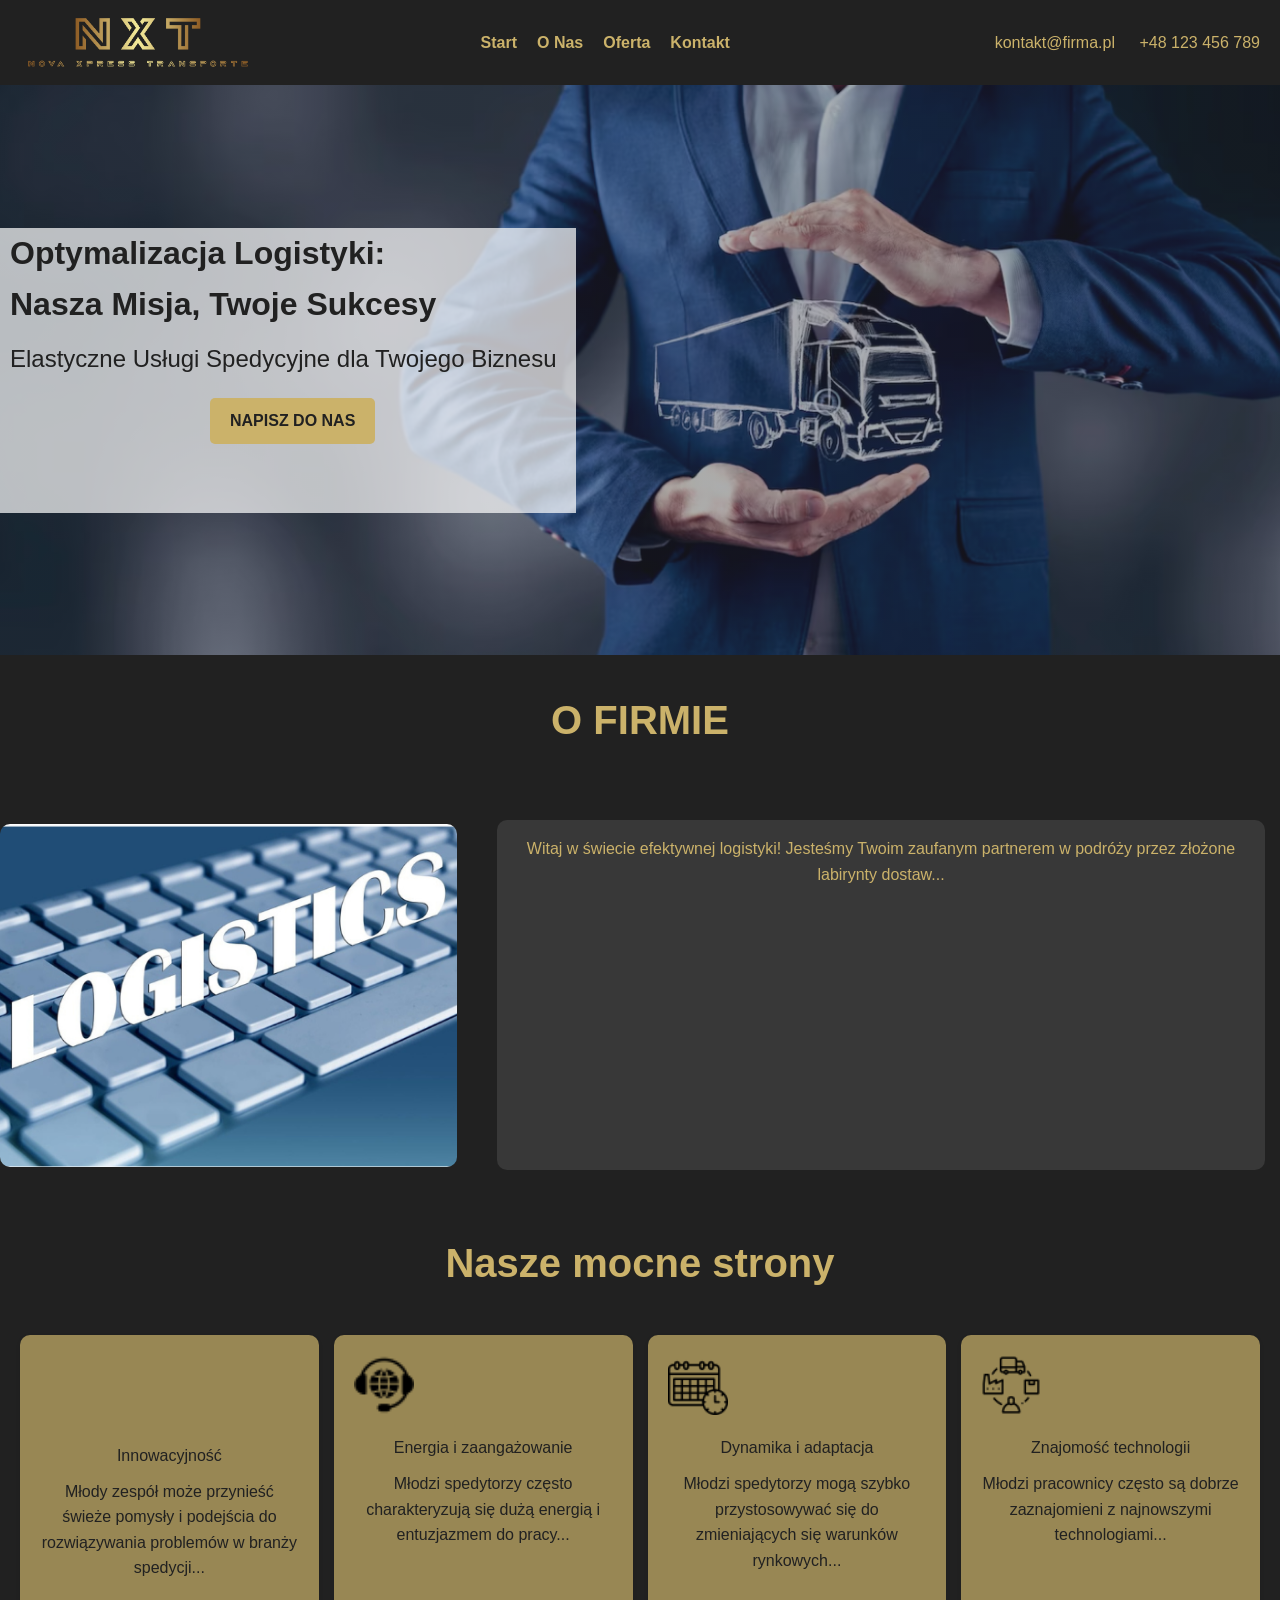
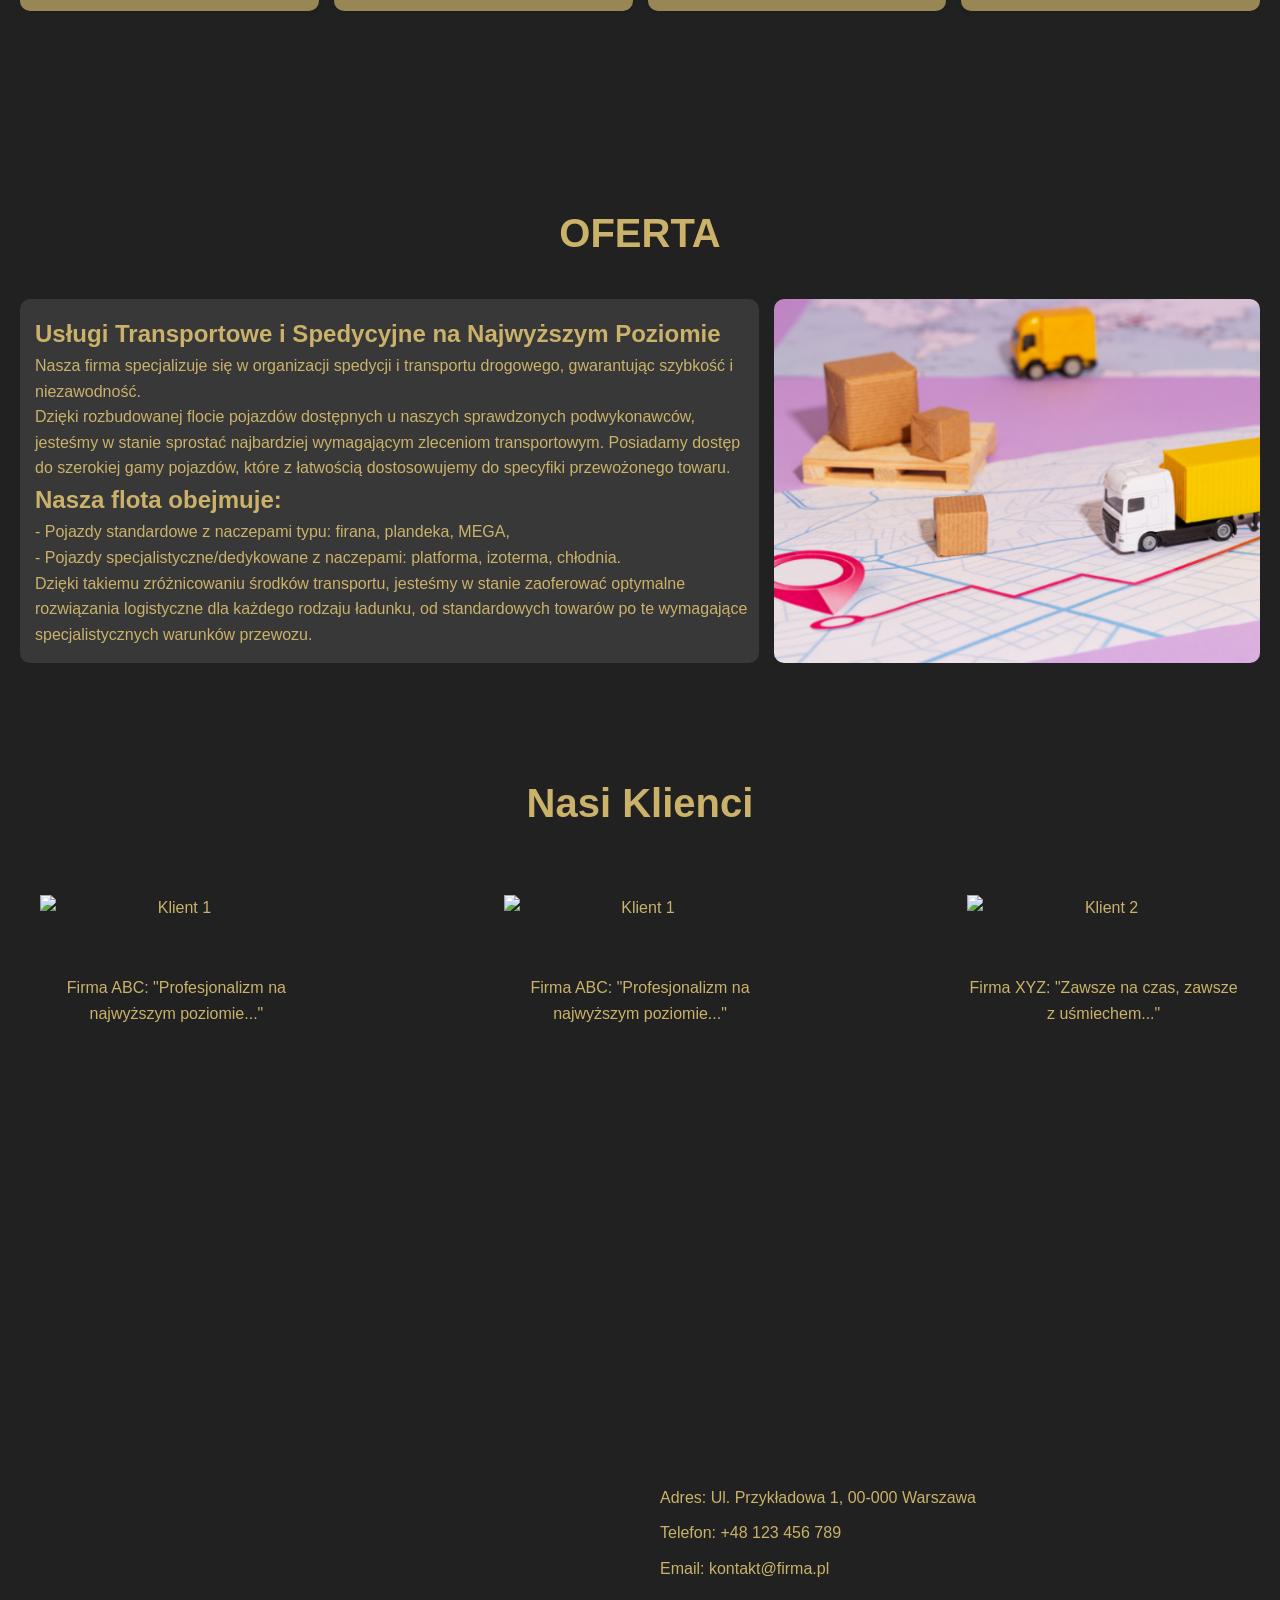
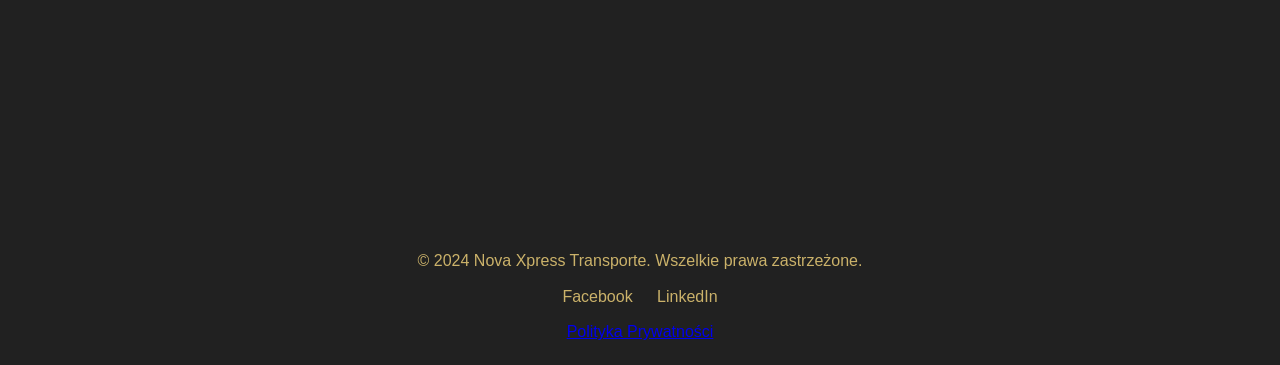
==== index.html @ 2cb5c565 "update files" ====
<!DOCTYPE html>
<html lang="pl">
  <head>
    <meta charset="UTF-8" />
    <meta name="viewport" content="width=device-width, initial-scale=1.0" />
    <title>Nova Xpress Transporte</title>
    <link rel="stylesheet" href="./css/styles.css" />
  </head>
  <body class="container">
    <!-- Header / Navigation -->
    <header>
      <nav>
        <div class="logo">
          <img
            src="/images/Nova-Xpress-Transporte-logo-gold-no-bacground.png"
            alt="Logo of comapany Nova Xpress Transporte - 3 letters N X T in gold colour"
          />
        </div>
        <ul class="menu">
          <li><a href="#home">Start</a></li>
          <li><a href="#about">O Nas</a></li>
          <li><a href="#offer">Oferta</a></li>
          <li><a href="#contact">Kontakt</a></li>
        </ul>
        <div class="contact-info">
          <a href="mailto:kontakt@firma.pl">kontakt@firma.pl</a>
          <a href="tel:+48123456789">+48 123 456 789</a>
        </div>
      </nav>
    </header>

    <!-- HERO Section -->
    <section id="hero" class="hero">
      <div class="hero">
        <div class="hero-content">
          <h1>Optymalizacja Logistyki: <br />Nasza Misja, Twoje Sukcesy</h1>
          <p>Elastyczne Usługi Spedycyjne dla Twojego Biznesu</p>
          <a href="#" class="cta-button">NAPISZ DO NAS</a>
        </div>
      </div>
    </section>

    <!-- About Us Section -->
    <section id="about" class="about">
      <h2>O FIRMIE</h2>
      <div class="about-content">
        <div class="about-image">
          <img src="/images/Nova_Xpress_Transporte_4.png" alt="Zdjęcie firmy" />
        </div>
        <div class="about-text">
          <p>
            Witaj w świecie efektywnej logistyki! Jesteśmy Twoim zaufanym
            partnerem w podróży przez złożone labirynty dostaw...
          </p>
        </div>
      </div>
    </section>

    <!-- Our Strengths Section -->
    <section id="strengths" class="features">
      <h2>Nasze mocne strony</h2>
      <div class="features-list">
        <div class="feature">
          <svg class="strenghts__list--icon" width="70" height="70">
            <use href="./images/icon-cycle-truck-order-transport.png"></use>
          </svg>
          <p>Innowacyjność</p>
          <p>
            Młody zespół może przynieść świeże pomysły i podejścia do
            rozwiązywania problemów w branży spedycji...
          </p>
        </div>
        <div class="feature">
          <img src="/images/icon-call-earth.png" alt="Ikona 2" />
          <p>Energia i zaangażowanie</p>
          <p>
            Młodzi spedytorzy często charakteryzują się dużą energią i
            entuzjazmem do pracy...
          </p>
        </div>
        <div class="feature">
          <img src="./images/icon-calnedar-clock.png" alt="Ikona 3" />
          <p>Dynamika i adaptacja</p>
          <p>
            Młodzi spedytorzy mogą szybko przystosowywać się do zmieniających
            się warunków rynkowych...
          </p>
        </div>
        <div class="feature">
          <img
            src="/images/icon-cycle-truck-order-transport.png"
            alt="Ikona 4"
          />
          <p>Znajomość technologii</p>
          <p>
            Młodzi pracownicy często są dobrze zaznajomieni z najnowszymi
            technologiami...
          </p>
        </div>
      </div>
    </section>

    <!--Our Offer section-->
    <section id="offer" class="offer">
      <h2 class="offer-title">OFERTA</h2>
      <div class="offer-content">
        <div class="offer-text">
          <p>
            <span class="offer-title-p"
              ><b
                >Usługi Transportowe i Spedycyjne na Najwyższym Poziomie</b
              ></span
            ><br />
            Nasza firma specjalizuje się w organizacji spedycji i transportu
            drogowego, gwarantując szybkość i niezawodność. <br />
            Dzięki rozbudowanej flocie pojazdów dostępnych u naszych
            sprawdzonych podwykonawców, jesteśmy w stanie sprostać najbardziej
            wymagającym zleceniom transportowym. Posiadamy dostęp do szerokiej
            gamy pojazdów, które z łatwością dostosowujemy do specyfiki
            przewożonego towaru. <br />
            <b class="offer-title-p">Nasza flota obejmuje:</b> <br />
            - Pojazdy standardowe z naczepami typu: firana, plandeka, MEGA,<br />
            - Pojazdy specjalistyczne/dedykowane z naczepami: platforma,
            izoterma, chłodnia. <br />
            Dzięki takiemu zróżnicowaniu środków transportu, jesteśmy w stanie
            zaoferować optymalne rozwiązania logistyczne dla każdego rodzaju
            ładunku, od standardowych towarów po te wymagające specjalistycznych
            warunków przewozu.
          </p>
        </div>
        <div class="offer-image">
          <img src="/images/Nova_Xpress_Transporte_2.png" alt="Zdjęcie firmy" />
        </div>
      </div>
    </section>

    <!-- Our Clients Section -->
    <section id="clients" class="clients">
      <h2>Nasi Klienci</h2>
      <div class="clients-list">
        <div class="client">
          <img src="client1.png" alt="Klient 1" />
          <p>Firma ABC: "Profesjonalizm na najwyższym poziomie..."</p>
        </div>
        <div class="client">
          <img src="client1.png" alt="Klient 1" />
          <p>Firma ABC: "Profesjonalizm na najwyższym poziomie..."</p>
        </div>
        <div class="client">
          <img src="client2.png" alt="Klient 2" />
          <p>Firma XYZ: "Zawsze na czas, zawsze z uśmiechem..."</p>
        </div>
        <!-- Add more clients as needed -->
      </div>
    </section>

    <!-- Contact Section -->
    <section id="contact" class="contact">
      <div class="contact-map">
        <iframe
          src="https://www.google.com/maps/embed?pb=!1m18!1m12!1m3!1d2458.3935521327!2d15.502693676156754!3d51.96324957730088!2m3!1f0!2f0!3f0!3m2!1i1024!2i768!4f13.1!3m3!1m2!1s0x470613919fc7a947%3A0x3f212940b37406ac!2sTrasa%20P%C3%B3%C5%82nocna%2014%2C%2065-119%20Zielona%20G%C3%B3ra!5e0!3m2!1spl!2spl!4v1724760340929!5m2!1spl!2spl"
          width="600"
          height="600"
          style="border: 0"
          allowfullscreen=""
          loading="lazy"
          referrerpolicy="no-referrer-when-downgrade"
        ></iframe>
      </div>
      <div class="contact-info">
        <p>Adres: Ul. Przykładowa 1, 00-000 Warszawa</p>
        <p>Telefon: <a href="tel:+48123456789">+48 123 456 789</a></p>
        <p>Email: <a href="mailto:kontakt@firma.pl">kontakt@firma.pl</a></p>
        <!-- Add more contact info as needed -->
      </div>
    </section>

    <!-- Footer -->
    <footer>
      <div class="footer-content">
        <p>&copy; 2024 Nova Xpress Transporte. Wszelkie prawa zastrzeżone.</p>
        <div class="social-links">
          <a href="#facebook">Facebook</a>
          <a href="#twitter">LinkedIn</a>
          <!-- Add more social links as needed -->
        </div>
        <a href="#privacy" id="privacy-link">Polityka Prywatności</a>
      </div>
    </footer>

    <!-- Privacy Policy Modal -->
    <div id="privacy-modal" class="modal">
      <div class="modal-content">
        <span class="close">&times;</span>
        <p>Treść polityki prywatności...</p>
      </div>
    </div>

    <script src="script.js"></script>
  </body>
</html>
---- css/styles.css ----
:root {
  --basic-gold: #cbb26aff;
  --white: #ffffffff;
  --little-grey: #4a6572ff;
  --white-smoke: #f4f4f2ff;
  --first-black: #212121;
}

/* Global Styles */
body {
  font-family: "Roboto", sans-serif;
  background-color: var(--first-black);
  color: var(--basic-gold);
  margin: 0;
  padding: 0;
  line-height: 1.6;
}

img {
  display: block;
  max-width: 100%;
  height: auto;
  margin: 0;
  padding: 0;
  box-sizing: border-box;
}

section {
  height: 450px;
}

header {
  background-color: var(--first-black);
  padding: 10px 0;
  box-shadow: 0 2px 4px rgba(0, 0, 0, 0.1);
}

nav {
  display: flex;
  justify-content: space-between;
  align-items: center;
  padding: 0 20px;
}

nav .logo img {
  height: 65px;
}

nav .menu {
  list-style-type: none;
  display: flex;
  margin: 0;
  padding: 0;
}

nav .menu li {
  margin-left: 20px;
}

nav .menu li a {
  text-decoration: none;
  color: var(--basic-gold);
  font-weight: bold;
}

nav .contact-info a {
  text-decoration: none;
  color: var(--basic-gold);
  margin-left: 20px;
}

nav .contact-info a:hover,
.menu a:hover {
  color: white;
}

.container {
  max-width: 1280px;
  margin: 0 auto;
}

.hero {
  position: relative;
  background-color: var(--background-grey);
  background-image: linear-gradient(
      rgba(47, 48, 58, 0.4),
      rgba(47, 48, 58, 0.4)
    ),
    url("/images/2-mirror.png");
  background-repeat: no-repeat;
  background-position: center;
  background-size: cover;
  width: 100%;
  height: 570px;
  margin: 0 auto;
  color: var(--main-white);
}

.hero::before {
  content: "";
  position: absolute;
  top: 25%; /* Z góry zajmuje 15% wysokości hero */
  left: 0%;
  width: 45%; /* Prostokąt zajmuje 45% szerokości */
  height: 50%; /* Prostokąt zajmuje 70% wysokości hero */
  background-color: rgba(
    255,
    255,
    255,
    0.7
  ); /* Lekko przezroczysty biały prostokąt */
  z-index: 0; /* Prostokąt znajduje się za treścią */ /* Opcjonalnie: zaokrąglenie rogów */
}

.hero-content {
  position: absolute;
  top: 25%; /* Dostosuj, aby pasowało do topu prostokąta */
  display: flex;
  flex-direction: column;
  justify-content: center; /* Wyrównanie treści w pionie */
  align-items: flex-start;
  text-align: left;
  padding-left: 10px;
  z-index: 1; /* Zawartość znajduje się nad prostokątem */
  color: var(--first-black);
}

.cta-button {
  display: inline-block;
  margin-top: 20px;
  background-color: var(--basic-gold);
  color: var(--first-black);
  padding: 10px 20px;
  text-decoration: none;
  font-weight: bold;
  border-radius: 5px;
  margin-left: 200px;
}

.cta-button:hover {
  background-color: var(--first-black);
  color: var(--white);
}

.hero h1 {
  font-size: 32px;
  margin: 0 0 10px 0;
}

.hero p {
  font-size: 24px;
  margin: 0 auto;
}

.about {
  text-align: center;
}

.about-content,
.offer-content {
  margin: 0 auto;
}

.about-content {
  display: flex;
  align-items: center;
  margin: 0 auto;
  padding-top: 35px;
}

.about h2 {
  font-size: 2.5em;
}

.about-image img {
  border-radius: 10px;
}

.about-text {
  height: 350px;
  margin-left: 40px;
  background-color: rgba(255, 255, 255, 0.1);
  z-index: 0;
  border-radius: 10px;
  margin-right: 15px;
}

.features {
  background-color: var(--first-black);
  padding: 60px 20px;
  text-align: center;
}

.features h2 {
  font-size: 2.5em;
  margin-bottom: 40px;
}

.features-list {
  display: flex;
  justify-content: space-between;
  margin: 0 auto;
  gap: 15px;
}

.feature {
  width: 22%;
  background-color: rgba(203, 178, 106, 0.7);
  padding: 20px;
  border-radius: 10px;
  box-shadow: 0 2px 4px rgba(0, 0, 0, 0.1);
  text-align: center;
}

.feature img {
  height: 60px;
  margin-bottom: 20px;
}

.feature p {
  margin: 10px 0;
  color: var(--first-black);
}

.offer {
  padding: 60px 20px;
  background-color: var(--first-black);
}

.offer-title {
  font-size: 2.5em;
  display: flex;
  align-items: center;
  justify-content: center;
}

.offer-title-p {
  font-size: 1.5em;
}

.offer-content {
  display: flex;
  max-width: 1280px;
  margin: 0 auto;
}

.offer-image img {
  max-width: 100%;
  border-radius: 10px;
}

.offer-text {
  width: 60%;
  background-color: rgba(255, 255, 255, 0.1);
  z-index: 0;
  border-radius: 10px;
  margin-right: 15px;
  padding-left: 15px;
}

.clients {
  background-color: var(--first-black);
  padding: 60px 20px;
  text-align: center;
}

.clients h2 {
  font-size: 2.5em;
  margin-bottom: 40px;
}

.clients-list {
  display: flex;
  justify-content: space-between;
  margin: 0 auto;
}

.client {
  width: 22%;
  padding: 20px;
  text-align: center;
}

.client img {
  height: 60px;
  margin-bottom: 20px;
}

.client p {
  margin: 10px 0;
}

.contact {
  display: flex;
  align-items: center;
  padding: 60px 20px;
  background-color: var(--first-black);
}

.contact-map iframe {
  border: 0;
  border-radius: 10px;
  width: 100%;
  width: 600px;
  height: 500px;
}

.contact-info {
  margin-left: 40px;
}

.contact-info p,
.contact-info a {
  margin: 10px 0;
  color: var(--paynes-gray);
}

.contact-info a {
  text-decoration: none;
  color: var(--basic-gold);
}

.contact-info a:hover {
  color: var(--first-black);
}

footer {
  background-color: var(--first-black);
  color: var(--basic-gold);
  text-align: center;
  padding: 20px;
}

.footer-content {
  margin: 0 auto;
}

.footer-content p {
  margin: 10px 0;
}

.social-links {
  margin: 10px 0;
}

.social-links a {
  color: var(--basic-gold);
  text-decoration: none;
  margin: 0 10px;
}

.social-links a:hover {
  color: var(--white);
}

#privacy-modal {
  display: none;
  position: fixed;
  z-index: 1;
  left: 0;
  top: 0;
  width: 100%;
  height: 100%;
  overflow: auto;
  background-color: rgba(0, 0, 0, 0.5);
  padding-top: 60px;
}

#privacy-modal .modal-content {
  background-color: var(--white);
  margin: 5% auto;
  padding: 20px;
  border: 1px solid var(--paynes-gray);
  width: 80%;
  max-width: 500px;
  border-radius: 10px;
}

#privacy-modal .close {
  color: var(--paynes-gray);
  float: right;
  font-size: 28px;
  font-weight: bold;
}

#privacy-modal .close:hover,
#privacy-modal .close:focus {
  color: var(--basic-gold);
  text-decoration: none;
  cursor: pointer;
}
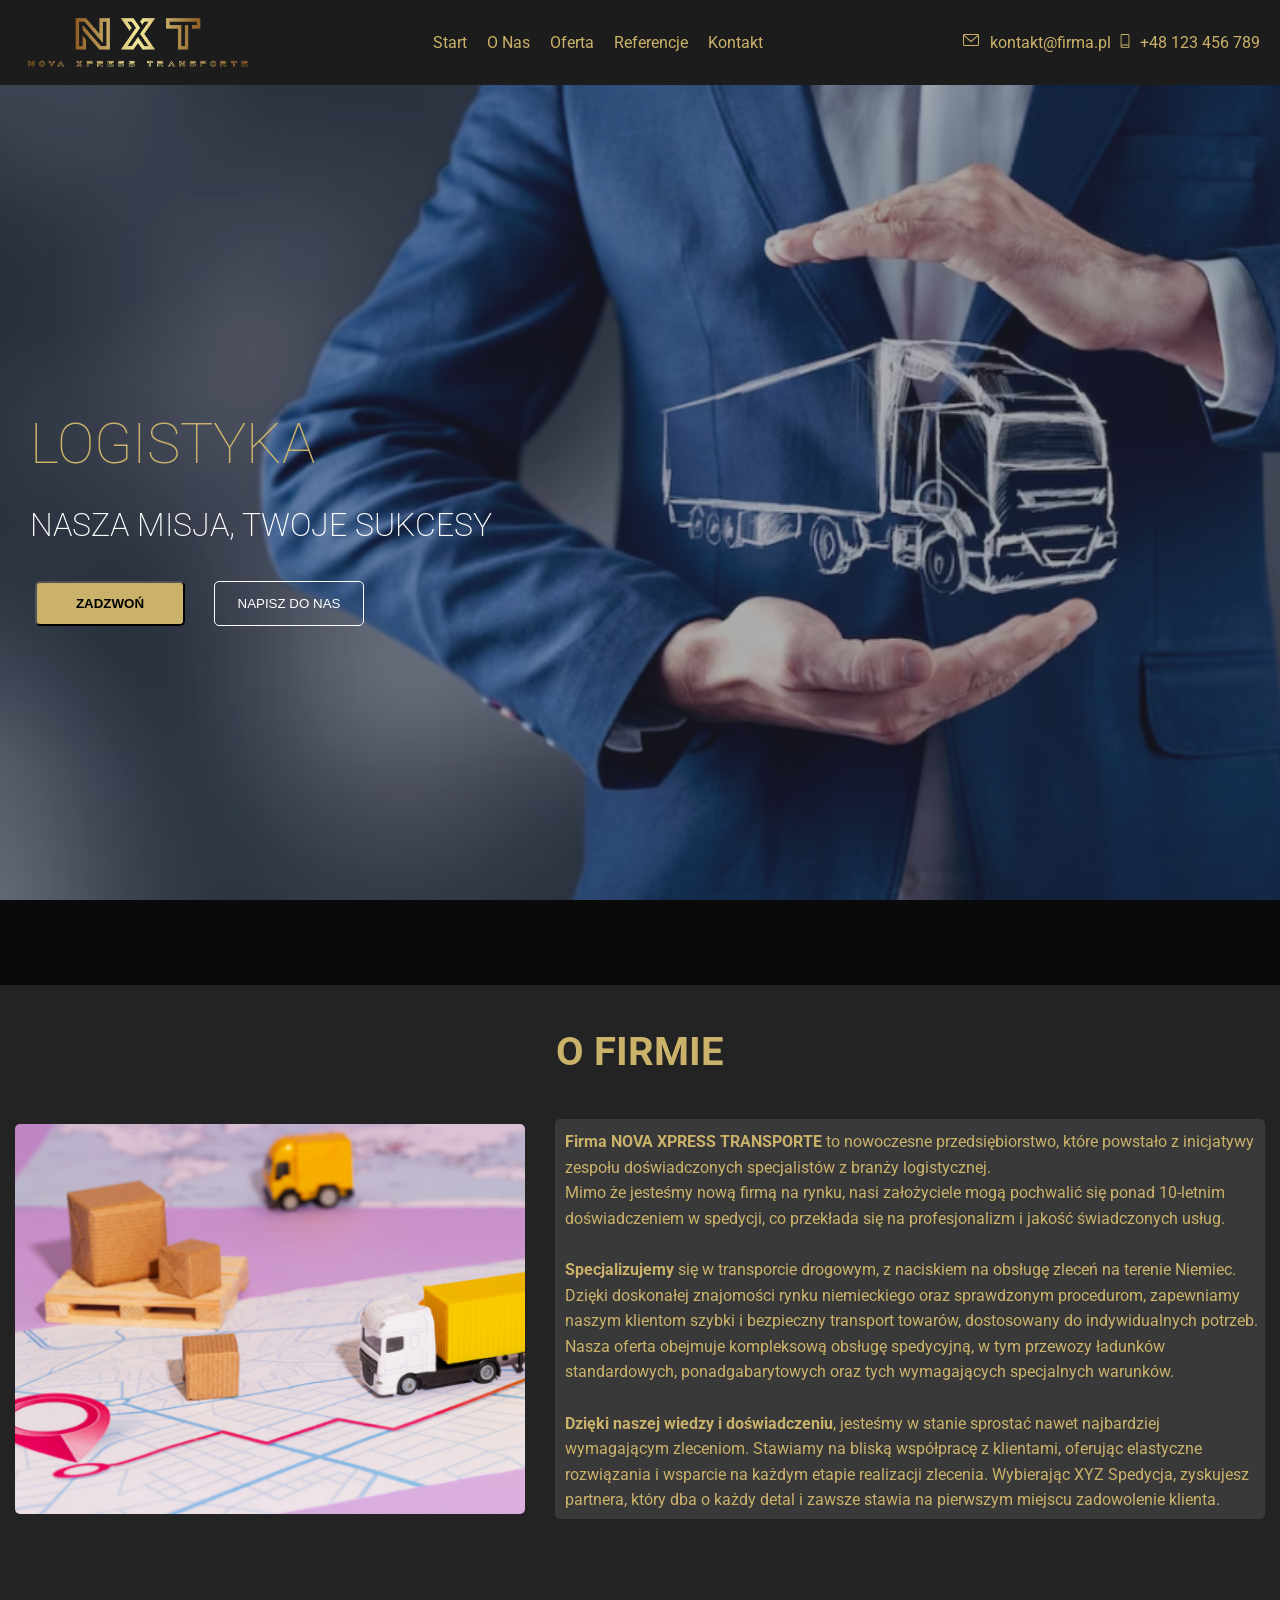
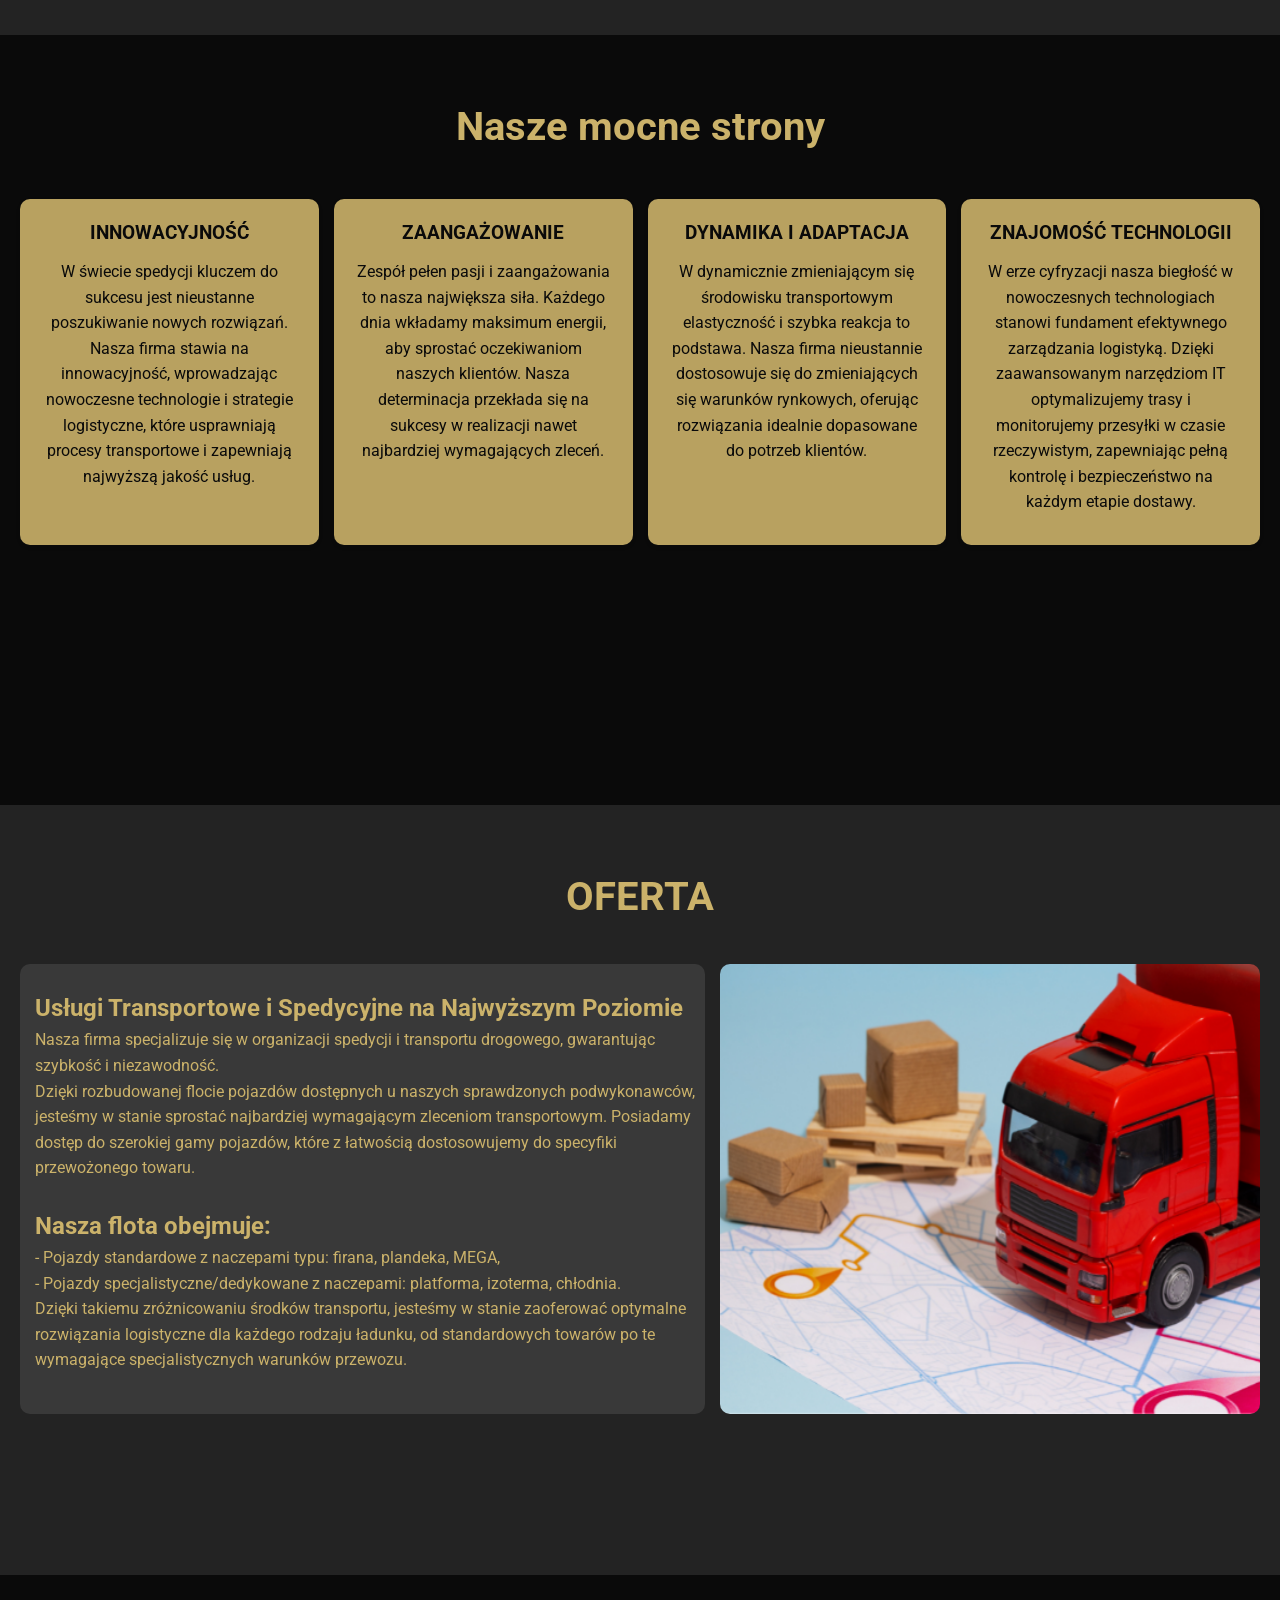
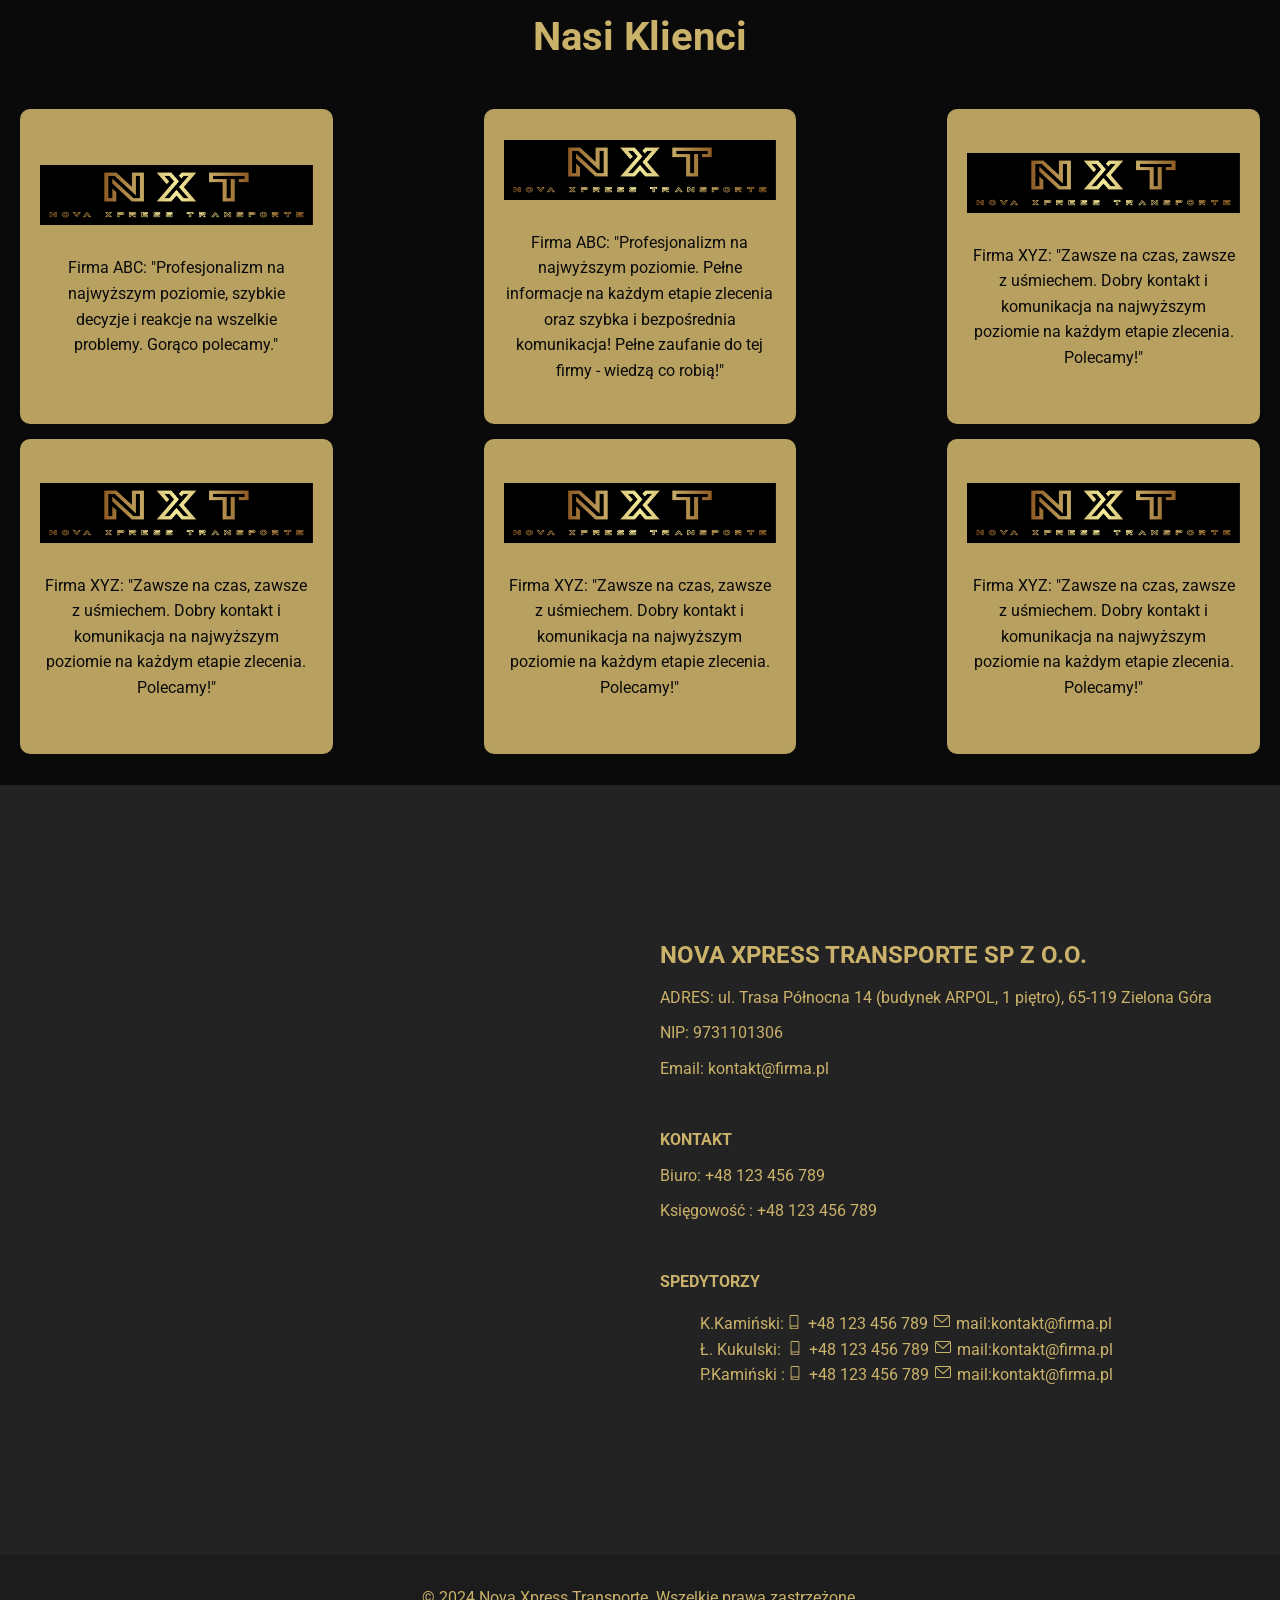
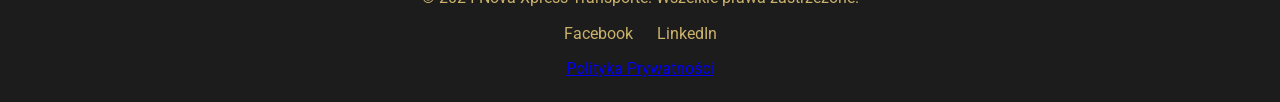
==== commit 7026845f: "First view" ====
--- a/index.html
+++ b/index.html
@@ -5,26 +5,39 @@
     <meta name="viewport" content="width=device-width, initial-scale=1.0" />
     <title>Nova Xpress Transporte</title>
     <link rel="stylesheet" href="./css/styles.css" />
+    <link rel="preconnect" href="https://fonts.googleapis.com" />
+    <link rel="preconnect" href="https://fonts.gstatic.com" crossorigin />
+    <link
+      href="https://fonts.googleapis.com/css2?family=Roboto:ital,wght@0,100;0,300;0,400;0,500;0,700;0,900;1,100;1,300;1,400;1,500;1,700;1,900&display=swap"
+      rel="stylesheet"
+    />
   </head>
   <body class="container">
     <!-- Header / Navigation -->
     <header>
       <nav>
         <div class="logo">
-          <img
-            src="/images/Nova-Xpress-Transporte-logo-gold-no-bacground.png"
-            alt="Logo of comapany Nova Xpress Transporte - 3 letters N X T in gold colour"
-          />
+          <a href="#home"
+            ><img
+              src="/images/Nova-Xpress-Transporte-logo-gold-no-bacground.png"
+              alt="Logo of comapany Nova Xpress Transporte - 3 letters N X T in gold colour"
+          /></a>
         </div>
         <ul class="menu">
           <li><a href="#home">Start</a></li>
           <li><a href="#about">O Nas</a></li>
           <li><a href="#offer">Oferta</a></li>
+          <li><a href="#clients">Referencje</a></li>
           <li><a href="#contact">Kontakt</a></li>
         </ul>
         <div class="contact-info">
+          <svg class="contact__icon" width="20" height="16">
+            <use href="./images/icons.svg#icon-envelope"></use>
+          </svg>
           <a href="mailto:kontakt@firma.pl">kontakt@firma.pl</a>
-          <a href="tel:+48123456789">+48 123 456 789</a>
+          <svg class="contact__icon" width="20" height="14">
+            <use href="./images/icons.svg#icon-smartphone"></use></svg
+          ><a href="tel:+48123456789">+48 123 456 789</a>
         </div>
       </nav>
     </header>
@@ -33,9 +46,12 @@
     <section id="hero" class="hero">
       <div class="hero">
         <div class="hero-content">
-          <h1>Optymalizacja Logistyki: <br />Nasza Misja, Twoje Sukcesy</h1>
-          <p>Elastyczne Usługi Spedycyjne dla Twojego Biznesu</p>
-          <a href="#" class="cta-button">NAPISZ DO NAS</a>
+          <h1>LOGISTYKA</h1>
+          <p>NASZA MISJA, TWOJE SUKCESY</p>
+          <div class="hero-buttons">
+            <button href="#" class="cta-button">ZADZWOŃ</button>
+            <button href="#" class="cta-button-2">NAPISZ DO NAS</button>
+          </div>
         </div>
       </div>
     </section>
@@ -45,12 +61,29 @@
       <h2>O FIRMIE</h2>
       <div class="about-content">
         <div class="about-image">
-          <img src="/images/Nova_Xpress_Transporte_4.png" alt="Zdjęcie firmy" />
+          <img src="/images/Nova_Xpress_Transporte_2.png" alt="Zdjęcie firmy" />
         </div>
         <div class="about-text">
           <p>
-            Witaj w świecie efektywnej logistyki! Jesteśmy Twoim zaufanym
-            partnerem w podróży przez złożone labirynty dostaw...
+            <b>Firma NOVA XPRESS TRANSPORTE</b> to nowoczesne przedsiębiorstwo,
+            które powstało z inicjatywy zespołu doświadczonych specjalistów z
+            branży logistycznej. <br />
+            Mimo że jesteśmy nową firmą na rynku, nasi założyciele mogą
+            pochwalić się ponad 10-letnim doświadczeniem w spedycji, co
+            przekłada się na profesjonalizm i jakość świadczonych usług.<br /><br />
+            <b>Specjalizujemy</b> się w transporcie drogowym, z naciskiem na
+            obsługę zleceń na terenie Niemiec. Dzięki doskonałej znajomości
+            rynku niemieckiego oraz sprawdzonym procedurom, zapewniamy naszym
+            klientom szybki i bezpieczny transport towarów, dostosowany do
+            indywidualnych potrzeb. Nasza oferta obejmuje kompleksową obsługę
+            spedycyjną, w tym przewozy ładunków standardowych, ponadgabarytowych
+            oraz tych wymagających specjalnych warunków. <br /><br />
+            <b>Dzięki naszej wiedzy i doświadczeniu</b>, jesteśmy w stanie
+            sprostać nawet najbardziej wymagającym zleceniom. Stawiamy na bliską
+            współpracę z klientami, oferując elastyczne rozwiązania i wsparcie
+            na każdym etapie realizacji zlecenia. Wybierając XYZ Spedycja,
+            zyskujesz partnera, który dba o każdy detal i zawsze stawia na
+            pierwszym miejscu zadowolenie klienta.
           </p>
         </div>
       </div>
@@ -61,40 +94,40 @@
       <h2>Nasze mocne strony</h2>
       <div class="features-list">
         <div class="feature">
-          <svg class="strenghts__list--icon" width="70" height="70">
-            <use href="./images/icon-cycle-truck-order-transport.png"></use>
-          </svg>
-          <p>Innowacyjność</p>
-          <p>
-            Młody zespół może przynieść świeże pomysły i podejścia do
-            rozwiązywania problemów w branży spedycji...
+          <h3>INNOWACYJNOŚĆ</h3>
+          <p>
+            W świecie spedycji kluczem do sukcesu jest nieustanne poszukiwanie
+            nowych rozwiązań. Nasza firma stawia na innowacyjność, wprowadzając
+            nowoczesne technologie i strategie logistyczne, które usprawniają
+            procesy transportowe i zapewniają najwyższą jakość usług.
           </p>
         </div>
         <div class="feature">
-          <img src="/images/icon-call-earth.png" alt="Ikona 2" />
-          <p>Energia i zaangażowanie</p>
-          <p>
-            Młodzi spedytorzy często charakteryzują się dużą energią i
-            entuzjazmem do pracy...
+          <h3>ZAANGAŻOWANIE</h3>
+          <p>
+            Zespół pełen pasji i zaangażowania to nasza największa siła. Każdego
+            dnia wkładamy maksimum energii, aby sprostać oczekiwaniom naszych
+            klientów. Nasza determinacja przekłada się na sukcesy w realizacji
+            nawet najbardziej wymagających zleceń.
           </p>
         </div>
         <div class="feature">
-          <img src="./images/icon-calnedar-clock.png" alt="Ikona 3" />
-          <p>Dynamika i adaptacja</p>
-          <p>
-            Młodzi spedytorzy mogą szybko przystosowywać się do zmieniających
-            się warunków rynkowych...
+          <h3>DYNAMIKA I ADAPTACJA</h3>
+          <p>
+            W dynamicznie zmieniającym się środowisku transportowym elastyczność
+            i szybka reakcja to podstawa. Nasza firma nieustannie dostosowuje
+            się do zmieniających się warunków rynkowych, oferując rozwiązania
+            idealnie dopasowane do potrzeb klientów.
           </p>
         </div>
         <div class="feature">
-          <img
-            src="/images/icon-cycle-truck-order-transport.png"
-            alt="Ikona 4"
-          />
-          <p>Znajomość technologii</p>
-          <p>
-            Młodzi pracownicy często są dobrze zaznajomieni z najnowszymi
-            technologiami...
+          <h3>ZNAJOMOŚĆ TECHNOLOGII</h3>
+          <p>
+            W erze cyfryzacji nasza biegłość w nowoczesnych technologiach
+            stanowi fundament efektywnego zarządzania logistyką. Dzięki
+            zaawansowanym narzędziom IT optymalizujemy trasy i monitorujemy
+            przesyłki w czasie rzeczywistym, zapewniając pełną kontrolę i
+            bezpieczeństwo na każdym etapie dostawy.
           </p>
         </div>
       </div>
@@ -117,7 +150,7 @@
             sprawdzonych podwykonawców, jesteśmy w stanie sprostać najbardziej
             wymagającym zleceniom transportowym. Posiadamy dostęp do szerokiej
             gamy pojazdów, które z łatwością dostosowujemy do specyfiki
-            przewożonego towaru. <br />
+            przewożonego towaru. <br /><br />
             <b class="offer-title-p">Nasza flota obejmuje:</b> <br />
             - Pojazdy standardowe z naczepami typu: firana, plandeka, MEGA,<br />
             - Pojazdy specjalistyczne/dedykowane z naczepami: platforma,
@@ -129,7 +162,7 @@
           </p>
         </div>
         <div class="offer-image">
-          <img src="/images/Nova_Xpress_Transporte_2.png" alt="Zdjęcie firmy" />
+          <img src="/images/Nova_Xpress_Transporte_3.png" alt="Zdjęcie firmy" />
         </div>
       </div>
     </section>
@@ -138,18 +171,72 @@
     <section id="clients" class="clients">
       <h2>Nasi Klienci</h2>
       <div class="clients-list">
-        <div class="client">
-          <img src="client1.png" alt="Klient 1" />
-          <p>Firma ABC: "Profesjonalizm na najwyższym poziomie..."</p>
-        </div>
-        <div class="client">
-          <img src="client1.png" alt="Klient 1" />
-          <p>Firma ABC: "Profesjonalizm na najwyższym poziomie..."</p>
-        </div>
-        <div class="client">
-          <img src="client2.png" alt="Klient 2" />
-          <p>Firma XYZ: "Zawsze na czas, zawsze z uśmiechem..."</p>
-        </div>
+        <div class="client feature">
+          <img
+            src="./images/Nova-Xpress-Transporte-logo-gold.png"
+            alt="Klient 1"
+          />
+          <p>
+            Firma ABC: "Profesjonalizm na najwyższym poziomie, szybkie decyzje i
+            reakcje na wszelkie problemy. Gorąco polecamy."
+          </p>
+        </div>
+        <div class="client feature">
+          <img
+            src="./images/Nova-Xpress-Transporte-logo-gold.png"
+            alt="Klient 1"
+          />
+          <p>
+            Firma ABC: "Profesjonalizm na najwyższym poziomie. Pełne informacje
+            na każdym etapie zlecenia oraz szybka i bezpośrednia komunikacja!
+            Pełne zaufanie do tej firmy - wiedzą co robią!"
+          </p>
+        </div>
+        <div class="client feature">
+          <img
+            src="./images/Nova-Xpress-Transporte-logo-gold.png"
+            alt="Klient 2"
+          />
+          <p>
+            Firma XYZ: "Zawsze na czas, zawsze z uśmiechem. Dobry kontakt i
+            komunikacja na najwyższym poziomie na każdym etapie zlecenia.
+            Polecamy!"
+          </p>
+        </div>
+        <div class="client feature">
+          <img
+            src="./images/Nova-Xpress-Transporte-logo-gold.png"
+            alt="Klient 2"
+          />
+          <p>
+            Firma XYZ: "Zawsze na czas, zawsze z uśmiechem. Dobry kontakt i
+            komunikacja na najwyższym poziomie na każdym etapie zlecenia.
+            Polecamy!"
+          </p>
+        </div>
+        <div class="client feature">
+          <img
+            src="./images/Nova-Xpress-Transporte-logo-gold.png"
+            alt="Klient 2"
+          />
+          <p>
+            Firma XYZ: "Zawsze na czas, zawsze z uśmiechem. Dobry kontakt i
+            komunikacja na najwyższym poziomie na każdym etapie zlecenia.
+            Polecamy!"
+          </p>
+        </div>
+        <div class="client feature">
+          <img
+            src="./images/Nova-Xpress-Transporte-logo-gold.png"
+            alt="Klient 2"
+          />
+          <p>
+            Firma XYZ: "Zawsze na czas, zawsze z uśmiechem. Dobry kontakt i
+            komunikacja na najwyższym poziomie na każdym etapie zlecenia.
+            Polecamy!"
+          </p>
+        </div>
+
         <!-- Add more clients as needed -->
       </div>
     </section>
@@ -168,9 +255,46 @@
         ></iframe>
       </div>
       <div class="contact-info">
-        <p>Adres: Ul. Przykładowa 1, 00-000 Warszawa</p>
-        <p>Telefon: <a href="tel:+48123456789">+48 123 456 789</a></p>
+        <h2>NOVA XPRESS TRANSPORTE SP Z O.O.</h2>
+        <p>
+          ADRES: ul. Trasa Północna 14 (budynek ARPOL, 1 piętro), 65-119 Zielona
+          Góra
+        </p>
+        <p>NIP: 9731101306</p>
         <p>Email: <a href="mailto:kontakt@firma.pl">kontakt@firma.pl</a></p>
+        <br />
+        <p><b>KONTAKT</b></p>
+        <p>Biuro: <a href="tel. +48 123 456 789"> +48 123 456 789</a></p>
+        <p>Księgowość : <a href="tel. +48 123 456 765"> +48 123 456 789</a></p>
+        <br />
+        <p><b>SPEDYTORZY</b></p>
+        <ol class="speditors">
+          <li>
+            K.Kamiński:<svg class="contact__icon" width="20" height="14">
+              <use href="./images/icons.svg#icon-smartphone"></use></svg
+            ><a href="tel. +48 123 456 789"> +48 123 456 789</a>
+            <svg class="contact__icon" width="20" height="16">
+              <use href="./images/icons.svg#icon-envelope"></use></svg
+            ><a href="mailto:kontakt@firma.pl"> mail:kontakt@firma.pl</a>
+          </li>
+          <li>
+            Ł. Kukulski:
+            <svg class="contact__icon" width="20" height="14">
+              <use href="./images/icons.svg#icon-smartphone"></use></svg
+            ><a href="tel. +48 123 456 789"> +48 123 456 789</a>
+            <svg class="contact__icon" width="20" height="16">
+              <use href="./images/icons.svg#icon-envelope"></use></svg
+            ><a href="mailto:kontakt@firma.pl"> mail:kontakt@firma.pl</a>
+          </li>
+          <li>
+            P.Kamiński :<svg class="contact__icon" width="20" height="14">
+              <use href="./images/icons.svg#icon-smartphone"></use></svg
+            ><a href="tel. +48 123 456 789"> +48 123 456 789</a>
+            <svg class="contact__icon" width="20" height="16">
+              <use href="./images/icons.svg#icon-envelope"></use></svg
+            ><a href="mailto:kontakt@firma.pl"> mail:kontakt@firma.pl</a>
+          </li>
+        </ol>
         <!-- Add more contact info as needed -->
       </div>
     </section>
@@ -181,20 +305,12 @@
         <p>&copy; 2024 Nova Xpress Transporte. Wszelkie prawa zastrzeżone.</p>
         <div class="social-links">
           <a href="#facebook">Facebook</a>
-          <a href="#twitter">LinkedIn</a>
+          <a href="#linkedin">LinkedIn</a>
           <!-- Add more social links as needed -->
         </div>
         <a href="#privacy" id="privacy-link">Polityka Prywatności</a>
       </div>
     </footer>
-
-    <!-- Privacy Policy Modal -->
-    <div id="privacy-modal" class="modal">
-      <div class="modal-content">
-        <span class="close">&times;</span>
-        <p>Treść polityki prywatności...</p>
-      </div>
-    </div>
 
     <script src="script.js"></script>
   </body>
--- a/css/styles.css
+++ b/css/styles.css
@@ -3,17 +3,28 @@
   --white: #ffffffff;
   --little-grey: #4a6572ff;
   --white-smoke: #f4f4f2ff;
-  --first-black: #212121;
+  --first-black: #1c1c1c;
+  --second-black: #0a0a0a;
 }
 
 /* Global Styles */
 body {
   font-family: "Roboto", sans-serif;
-  background-color: var(--first-black);
+  background-color: var(--second-black);
   color: var(--basic-gold);
   margin: 0;
   padding: 0;
   line-height: 1.6;
+}
+
+h1,
+h2,
+h3,
+h4,
+h5,
+h6,
+p {
+  margin: 0;
 }
 
 img {
@@ -26,7 +37,7 @@
 }
 
 section {
-  height: 450px;
+  height: 650px;
 }
 
 header {
@@ -60,13 +71,12 @@
 nav .menu li a {
   text-decoration: none;
   color: var(--basic-gold);
-  font-weight: bold;
 }
 
 nav .contact-info a {
   text-decoration: none;
   color: var(--basic-gold);
-  margin-left: 20px;
+  margin-left: 5px;
 }
 
 nav .contact-info a:hover,
@@ -74,9 +84,14 @@
   color: white;
 }
 
+.contact__icon {
+  fill: var(--basic-gold);
+}
+
 .container {
   max-width: 1280px;
   margin: 0 auto;
+  padding: 0;
 }
 
 .hero {
@@ -90,51 +105,63 @@
   background-repeat: no-repeat;
   background-position: center;
   background-size: cover;
+  background-attachment: fixed;
+  z-index: 1;
   width: 100%;
-  height: 570px;
-  margin: 0 auto;
-  color: var(--main-white);
-}
-
-.hero::before {
+  height: 100vh;
+  margin: 0 auto;
+}
+
+/*.hero::before {
   content: "";
   position: absolute;
-  top: 25%; /* Z góry zajmuje 15% wysokości hero */
+  top: 25%; 
   left: 0%;
-  width: 45%; /* Prostokąt zajmuje 45% szerokości */
-  height: 50%; /* Prostokąt zajmuje 70% wysokości hero */
+  width: 45%;
+  height: 50%; 
   background-color: rgba(
     255,
     255,
     255,
     0.7
-  ); /* Lekko przezroczysty biały prostokąt */
-  z-index: 0; /* Prostokąt znajduje się za treścią */ /* Opcjonalnie: zaokrąglenie rogów */
-}
+  ); 
+  z-index: 0;
+}*/
 
 .hero-content {
   position: absolute;
-  top: 25%; /* Dostosuj, aby pasowało do topu prostokąta */
+  top: 35%; /* Dostosuj, aby pasowało do topu prostokąta */
   display: flex;
   flex-direction: column;
-  justify-content: center; /* Wyrównanie treści w pionie */
-  align-items: flex-start;
-  text-align: left;
-  padding-left: 10px;
-  z-index: 1; /* Zawartość znajduje się nad prostokątem */
-  color: var(--first-black);
-}
-
+  justify-content: center;
+  z-index: 2;
+}
+
+.hero-buttons {
+  margin-left: 35px;
+  font: "Roboto";
+  font-weight: 200;
+}
 .cta-button {
-  display: inline-block;
+  height: 45px;
+  width: 150px;
   margin-top: 20px;
   background-color: var(--basic-gold);
-  color: var(--first-black);
   padding: 10px 20px;
   text-decoration: none;
   font-weight: bold;
   border-radius: 5px;
-  margin-left: 200px;
+}
+.cta-button-2 {
+  height: 45px;
+  width: 150px;
+  margin: 20px 0 0 25px;
+  padding: 10px 20px;
+  text-decoration: none;
+  background-color: transparent;
+  border: 1px solid var(--white);
+  color: var(--white);
+  border-radius: 5px;
 }
 
 .cta-button:hover {
@@ -143,52 +170,71 @@
 }
 
 .hero h1 {
+  color: var(--basic-gold);
+  font-size: 56px;
+  font-weight: 100;
+  margin: 0 0 10px 30px;
+}
+
+.hero p {
   font-size: 32px;
-  margin: 0 0 10px 0;
-}
-
-.hero p {
-  font-size: 24px;
-  margin: 0 auto;
+  font-weight: 200;
+  color: var(--white);
+  margin: 0 0 10px 30px;
 }
 
 .about {
   text-align: center;
-}
-
-.about-content,
-.offer-content {
-  margin: 0 auto;
+  background-color: rgba(255, 255, 255, 0.1);
 }
 
 .about-content {
   display: flex;
   align-items: center;
-  margin: 0 auto;
   padding-top: 35px;
+  margin-left: 15px;
 }
 
 .about h2 {
   font-size: 2.5em;
+  padding-top: 35px;
 }
 
 .about-image img {
-  border-radius: 10px;
+  height: 390px;
+  border-radius: 5px;
 }
 
 .about-text {
-  height: 350px;
-  margin-left: 40px;
+  height: 390px;
+  max-width: 700px;
+  text-align: left;
+  padding-left: 10px;
+  padding-top: 10px;
+  margin-left: 30px;
   background-color: rgba(255, 255, 255, 0.1);
   z-index: 0;
-  border-radius: 10px;
+  border-radius: 5px;
   margin-right: 15px;
 }
 
 .features {
-  background-color: var(--first-black);
+  background-color: var(--background-grey);
+  background-image: linear-gradient(
+      rgba(47, 48, 58, 0.4),
+      rgba(47, 48, 58, 0.4)
+    ),
+    url("/images/2-mirror.png");
+  background-repeat: no-repeat;
+  background-position: center;
+  background-size: cover;
+  background-attachment: fixed;
+  z-index: 1;
+  margin: 0 auto;
   padding: 60px 20px;
   text-align: center;
+  z-index: 3;
+  position: relative;
 }
 
 .features h2 {
@@ -201,30 +247,26 @@
   justify-content: space-between;
   margin: 0 auto;
   gap: 15px;
+  color: var(--second-black);
 }
 
 .feature {
   width: 22%;
-  background-color: rgba(203, 178, 106, 0.7);
+  background-color: rgba(203, 178, 106, 0.9);
   padding: 20px;
   border-radius: 10px;
   box-shadow: 0 2px 4px rgba(0, 0, 0, 0.1);
   text-align: center;
 }
 
-.feature img {
-  height: 60px;
-  margin-bottom: 20px;
-}
-
 .feature p {
   margin: 10px 0;
-  color: var(--first-black);
+  color: var(--second-black);
 }
 
 .offer {
   padding: 60px 20px;
-  background-color: var(--first-black);
+  background-color: rgba(255, 255, 255, 0.1);
 }
 
 .offer-title {
@@ -232,10 +274,12 @@
   display: flex;
   align-items: center;
   justify-content: center;
+  margin-bottom: 35px;
 }
 
 .offer-title-p {
   font-size: 1.5em;
+  margin-top: 25px;
 }
 
 .offer-content {
@@ -246,6 +290,7 @@
 
 .offer-image img {
   max-width: 100%;
+  height: 450px;
   border-radius: 10px;
 }
 
@@ -256,11 +301,25 @@
   border-radius: 10px;
   margin-right: 15px;
   padding-left: 15px;
+  padding-top: 25px;
 }
 
 .clients {
-  background-color: var(--first-black);
-  padding: 60px 20px;
+  position: relative;
+  background-color: var(--background-grey);
+  background-image: linear-gradient(
+      rgba(47, 48, 58, 0.4),
+      rgba(47, 48, 58, 0.4)
+    ),
+    url("/images/2-mirror.png");
+  background-repeat: no-repeat;
+  background-position: center;
+  background-size: cover;
+  background-attachment: fixed;
+  z-index: 1;
+  margin: 0 auto;
+  height: 750px;
+  padding: 30px 20px;
   text-align: center;
 }
 
@@ -271,14 +330,20 @@
 
 .clients-list {
   display: flex;
+  flex-wrap: wrap;
+  gap: 15px;
   justify-content: space-between;
   margin: 0 auto;
 }
 
 .client {
   width: 22%;
+  height: 275px;
   padding: 20px;
-  text-align: center;
+  display: flex;
+  flex-direction: column;
+  text-align: center;
+  justify-content: center;
 }
 
 .client img {
@@ -294,7 +359,7 @@
   display: flex;
   align-items: center;
   padding: 60px 20px;
-  background-color: var(--first-black);
+  background-color: rgba(255, 255, 255, 0.1);
 }
 
 .contact-map iframe {
@@ -324,6 +389,9 @@
   color: var(--first-black);
 }
 
+.speditors {
+  list-style: none;
+}
 footer {
   background-color: var(--first-black);
   color: var(--basic-gold);
@@ -352,40 +420,3 @@
 .social-links a:hover {
   color: var(--white);
 }
-
-#privacy-modal {
-  display: none;
-  position: fixed;
-  z-index: 1;
-  left: 0;
-  top: 0;
-  width: 100%;
-  height: 100%;
-  overflow: auto;
-  background-color: rgba(0, 0, 0, 0.5);
-  padding-top: 60px;
-}
-
-#privacy-modal .modal-content {
-  background-color: var(--white);
-  margin: 5% auto;
-  padding: 20px;
-  border: 1px solid var(--paynes-gray);
-  width: 80%;
-  max-width: 500px;
-  border-radius: 10px;
-}
-
-#privacy-modal .close {
-  color: var(--paynes-gray);
-  float: right;
-  font-size: 28px;
-  font-weight: bold;
-}
-
-#privacy-modal .close:hover,
-#privacy-modal .close:focus {
-  color: var(--basic-gold);
-  text-decoration: none;
-  cursor: pointer;
-}
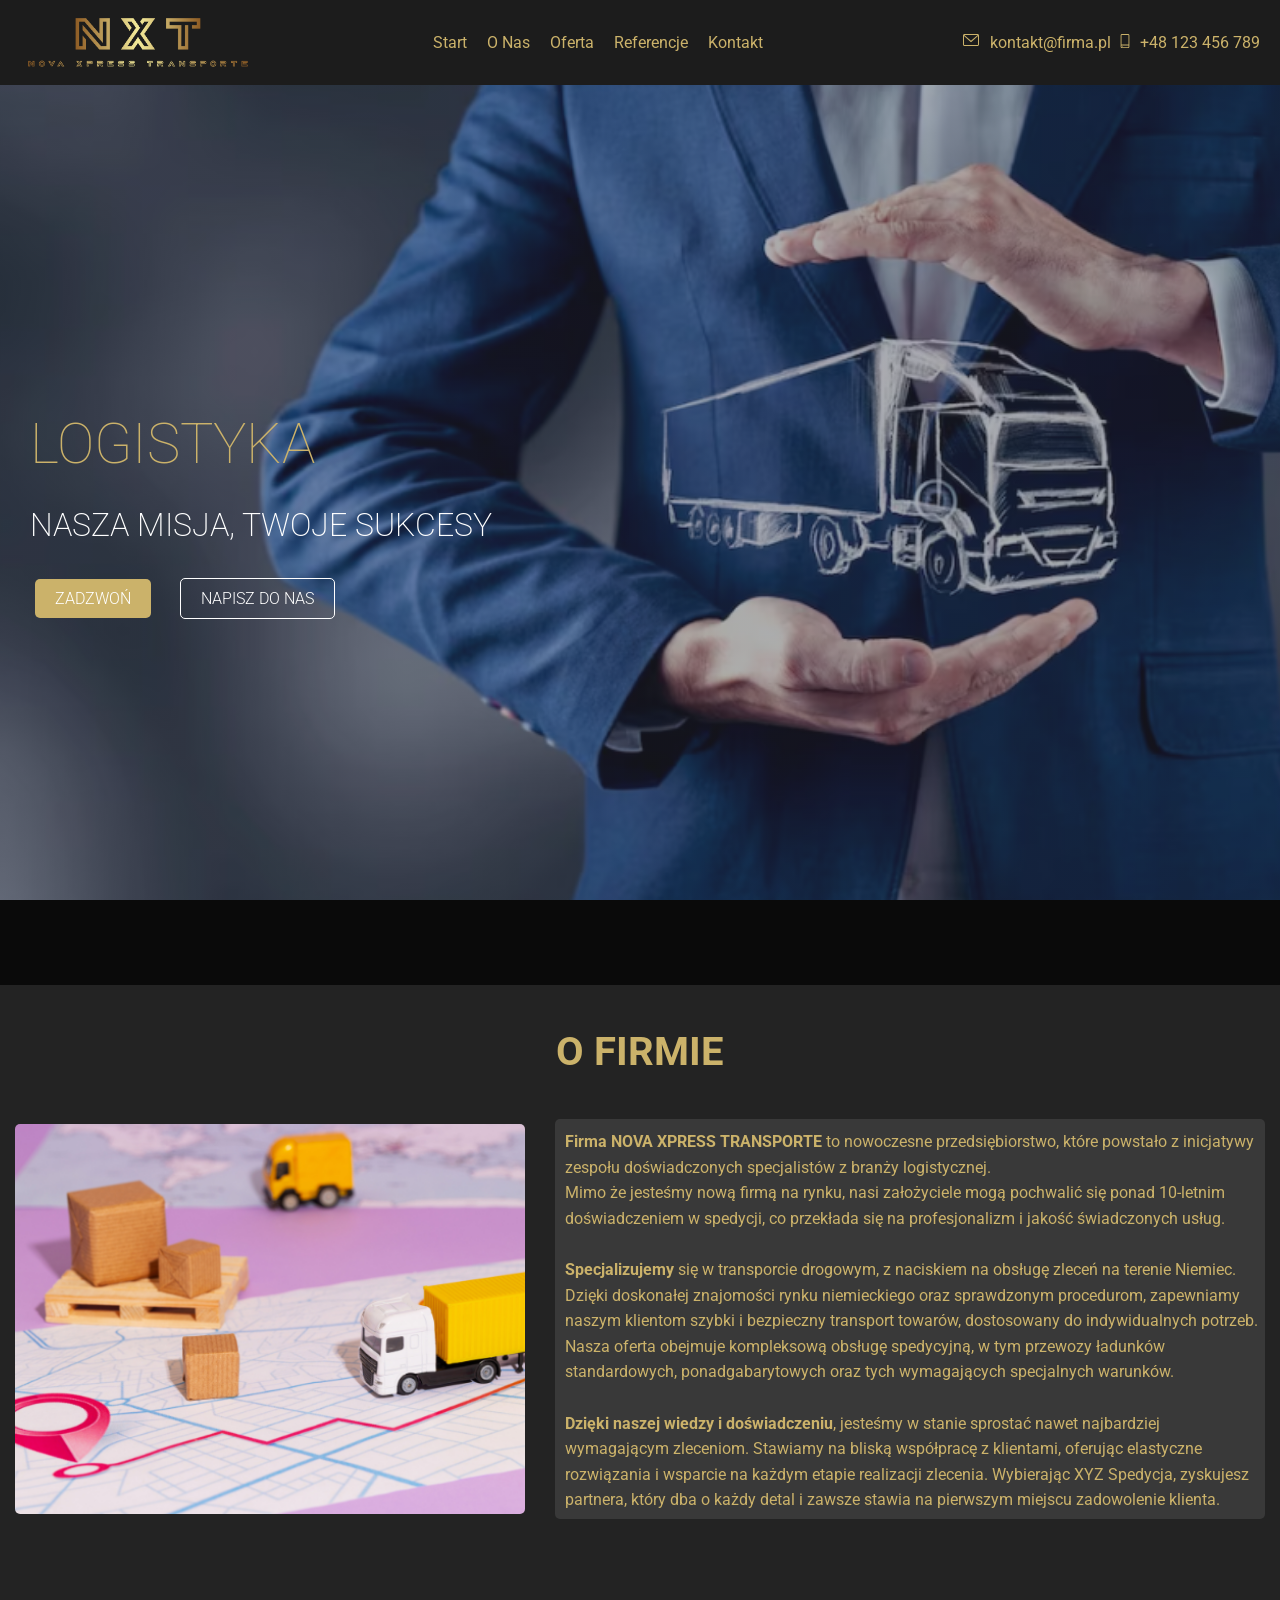
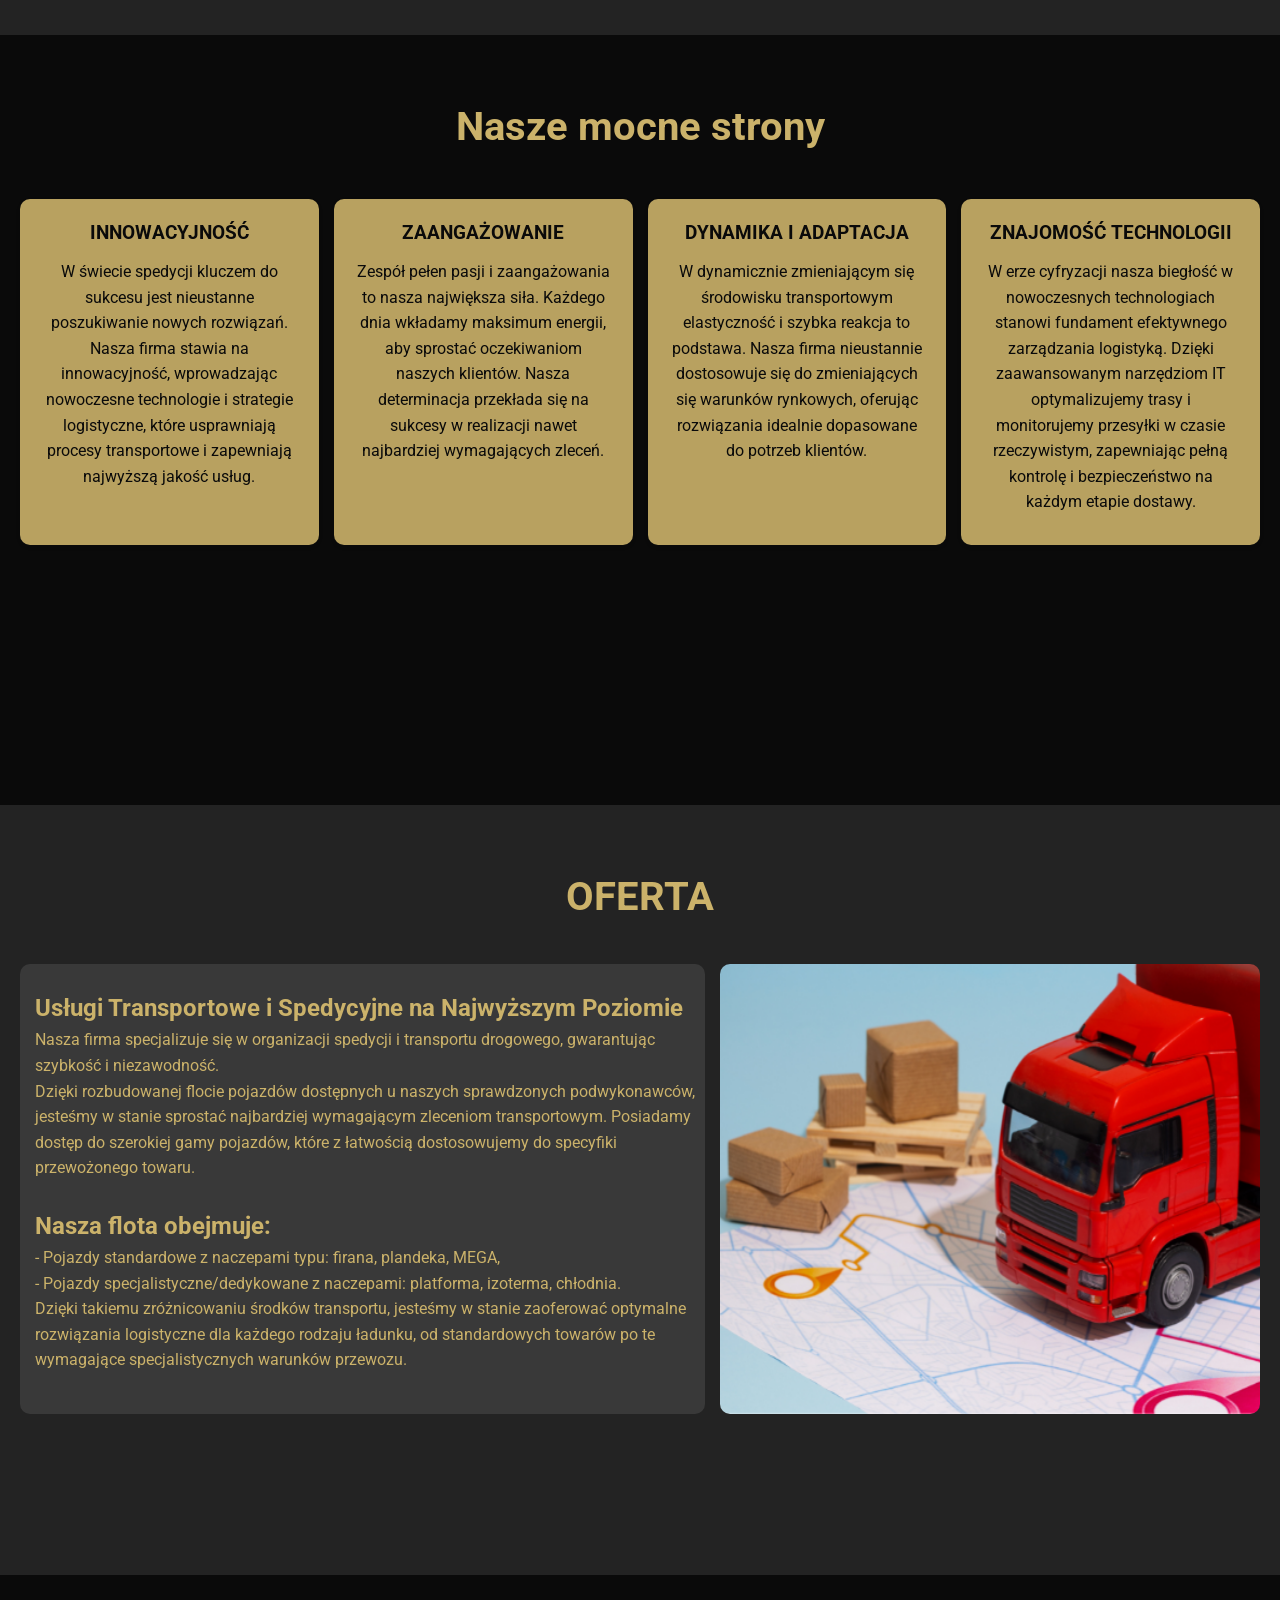
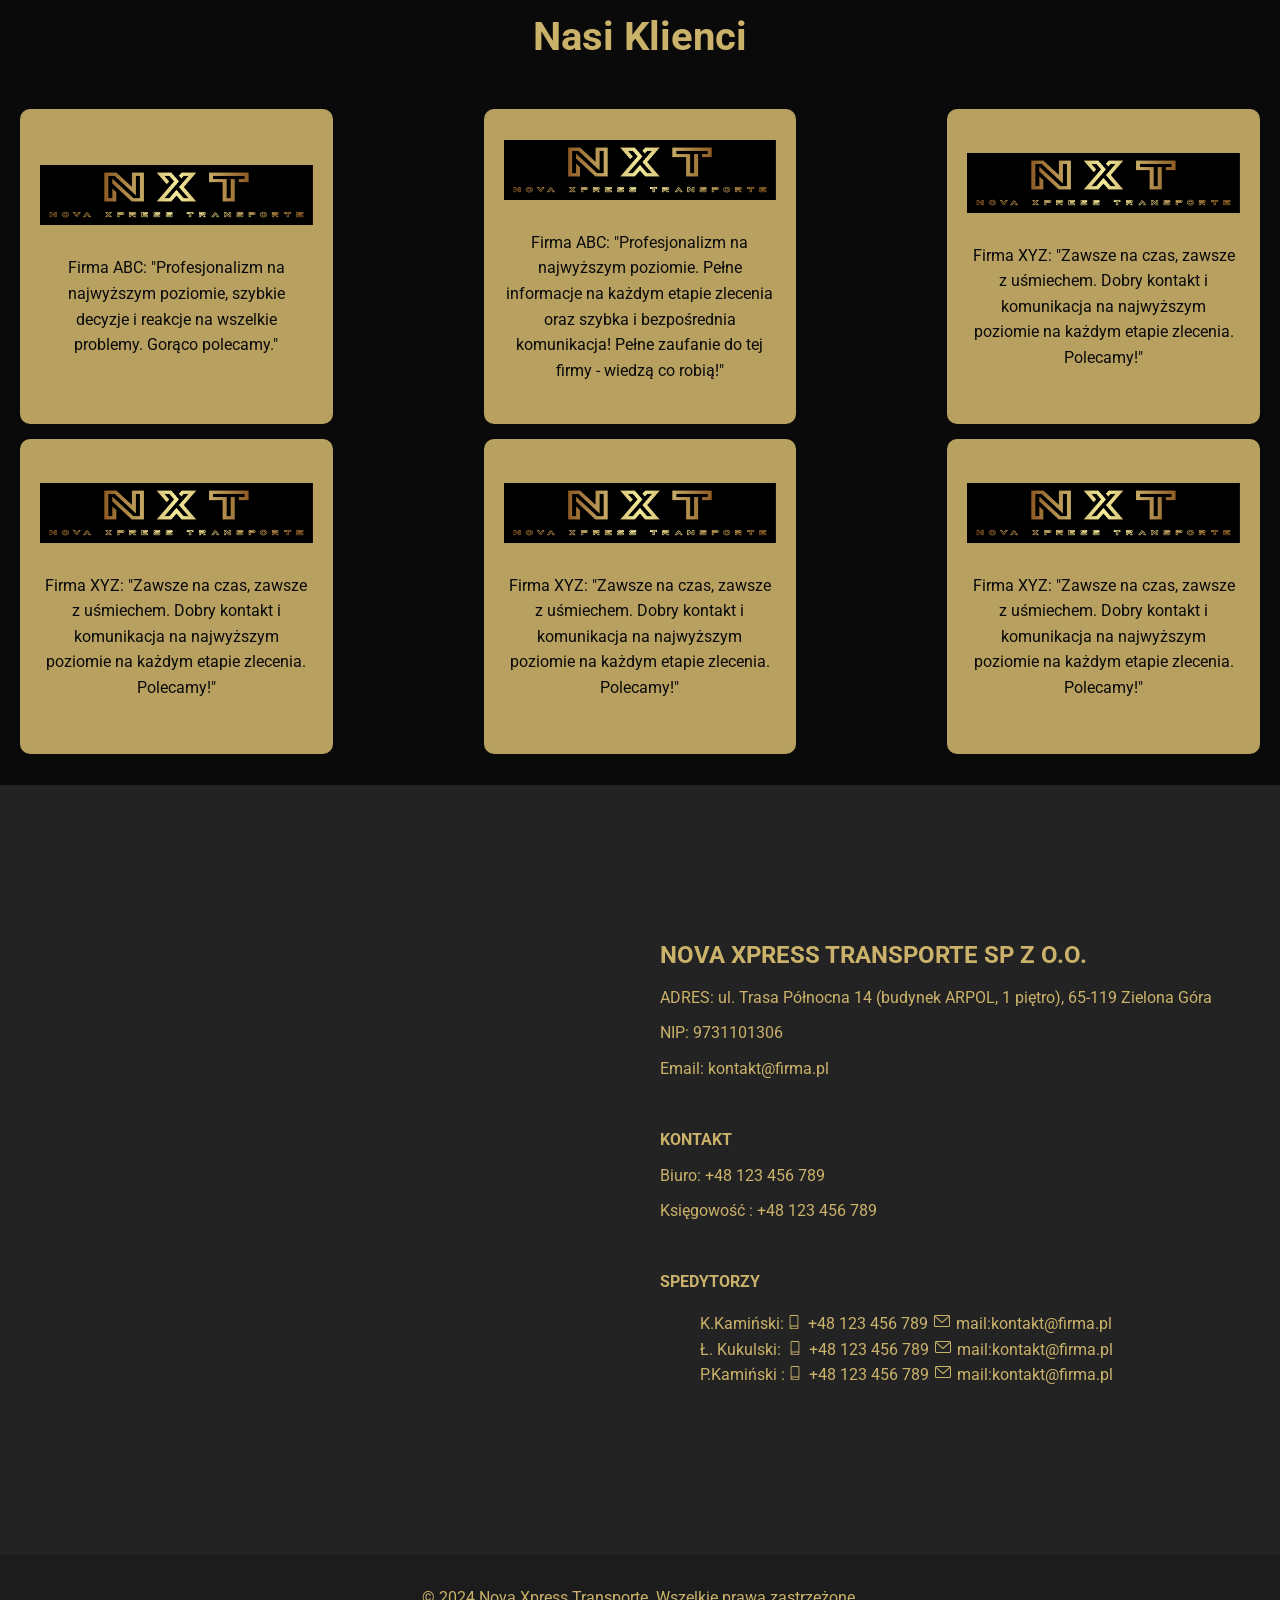
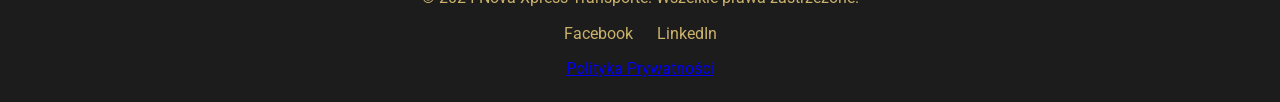
==== commit 00c0094a: "Button changes" ====
--- a/index.html
+++ b/index.html
@@ -19,7 +19,7 @@
         <div class="logo">
           <a href="#home"
             ><img
-              src="/images/Nova-Xpress-Transporte-logo-gold-no-bacground.png"
+              src="./images/Nova-Xpress-Transporte-logo-gold-no-bacground.png"
               alt="Logo of comapany Nova Xpress Transporte - 3 letters N X T in gold colour"
           /></a>
         </div>
@@ -49,8 +49,10 @@
           <h1>LOGISTYKA</h1>
           <p>NASZA MISJA, TWOJE SUKCESY</p>
           <div class="hero-buttons">
-            <button href="#" class="cta-button">ZADZWOŃ</button>
-            <button href="#" class="cta-button-2">NAPISZ DO NAS</button>
+            <a href="tel:+48123456789" class="cta-button">ZADZWOŃ</a>
+            <a href="mailto:kontakt@firma.pl" class="cta-button-2">
+              NAPISZ DO NAS
+            </a>
           </div>
         </div>
       </div>
@@ -61,7 +63,10 @@
       <h2>O FIRMIE</h2>
       <div class="about-content">
         <div class="about-image">
-          <img src="/images/Nova_Xpress_Transporte_2.png" alt="Zdjęcie firmy" />
+          <img
+            src="./images/Nova_Xpress_Transporte_2.png"
+            alt="Zdjęcie firmy"
+          />
         </div>
         <div class="about-text">
           <p>
@@ -162,7 +167,10 @@
           </p>
         </div>
         <div class="offer-image">
-          <img src="/images/Nova_Xpress_Transporte_3.png" alt="Zdjęcie firmy" />
+          <img
+            src="./images/Nova_Xpress_Transporte_3.png"
+            alt="Zdjęcie firmy"
+          />
         </div>
       </div>
     </section>
--- a/css/styles.css
+++ b/css/styles.css
@@ -101,7 +101,7 @@
       rgba(47, 48, 58, 0.4),
       rgba(47, 48, 58, 0.4)
     ),
-    url("/images/2-mirror.png");
+    url("/images/hero_mirror.png");
   background-repeat: no-repeat;
   background-position: center;
   background-size: cover;
@@ -138,23 +138,18 @@
 }
 
 .hero-buttons {
-  margin-left: 35px;
-  font: "Roboto";
-  font-weight: 200;
+  margin: 25px 0 0 35px;
+  font-weight: 300;
 }
 .cta-button {
-  height: 45px;
-  width: 150px;
   margin-top: 20px;
+  color: var(--white);
   background-color: var(--basic-gold);
   padding: 10px 20px;
   text-decoration: none;
-  font-weight: bold;
   border-radius: 5px;
 }
 .cta-button-2 {
-  height: 45px;
-  width: 150px;
   margin: 20px 0 0 25px;
   padding: 10px 20px;
   text-decoration: none;
@@ -164,7 +159,8 @@
   border-radius: 5px;
 }
 
-.cta-button:hover {
+.cta-button:hover,
+.cta-button-2:hover {
   background-color: var(--first-black);
   color: var(--white);
 }
@@ -224,7 +220,7 @@
       rgba(47, 48, 58, 0.4),
       rgba(47, 48, 58, 0.4)
     ),
-    url("/images/2-mirror.png");
+    url("/images/hero_mirror.png");
   background-repeat: no-repeat;
   background-position: center;
   background-size: cover;
@@ -311,7 +307,7 @@
       rgba(47, 48, 58, 0.4),
       rgba(47, 48, 58, 0.4)
     ),
-    url("/images/2-mirror.png");
+    url("/images/hero_mirror.png");
   background-repeat: no-repeat;
   background-position: center;
   background-size: cover;
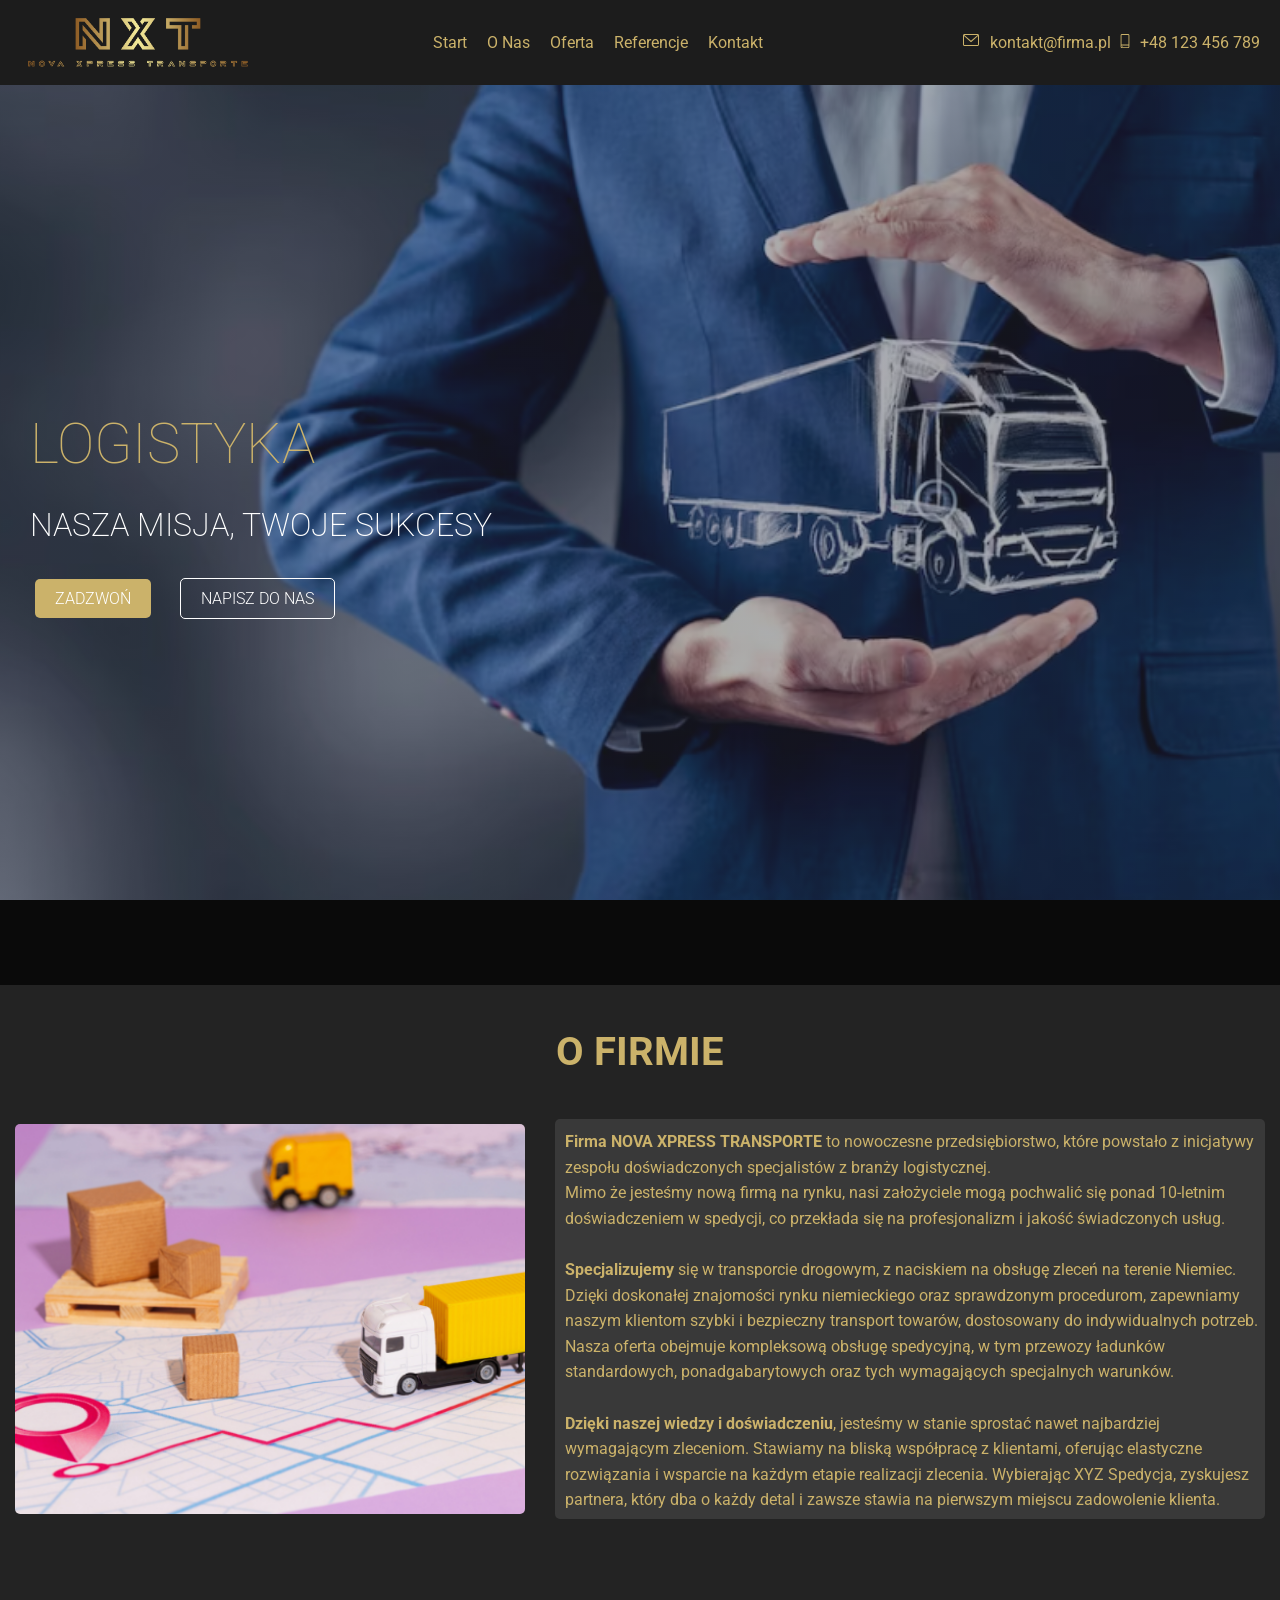
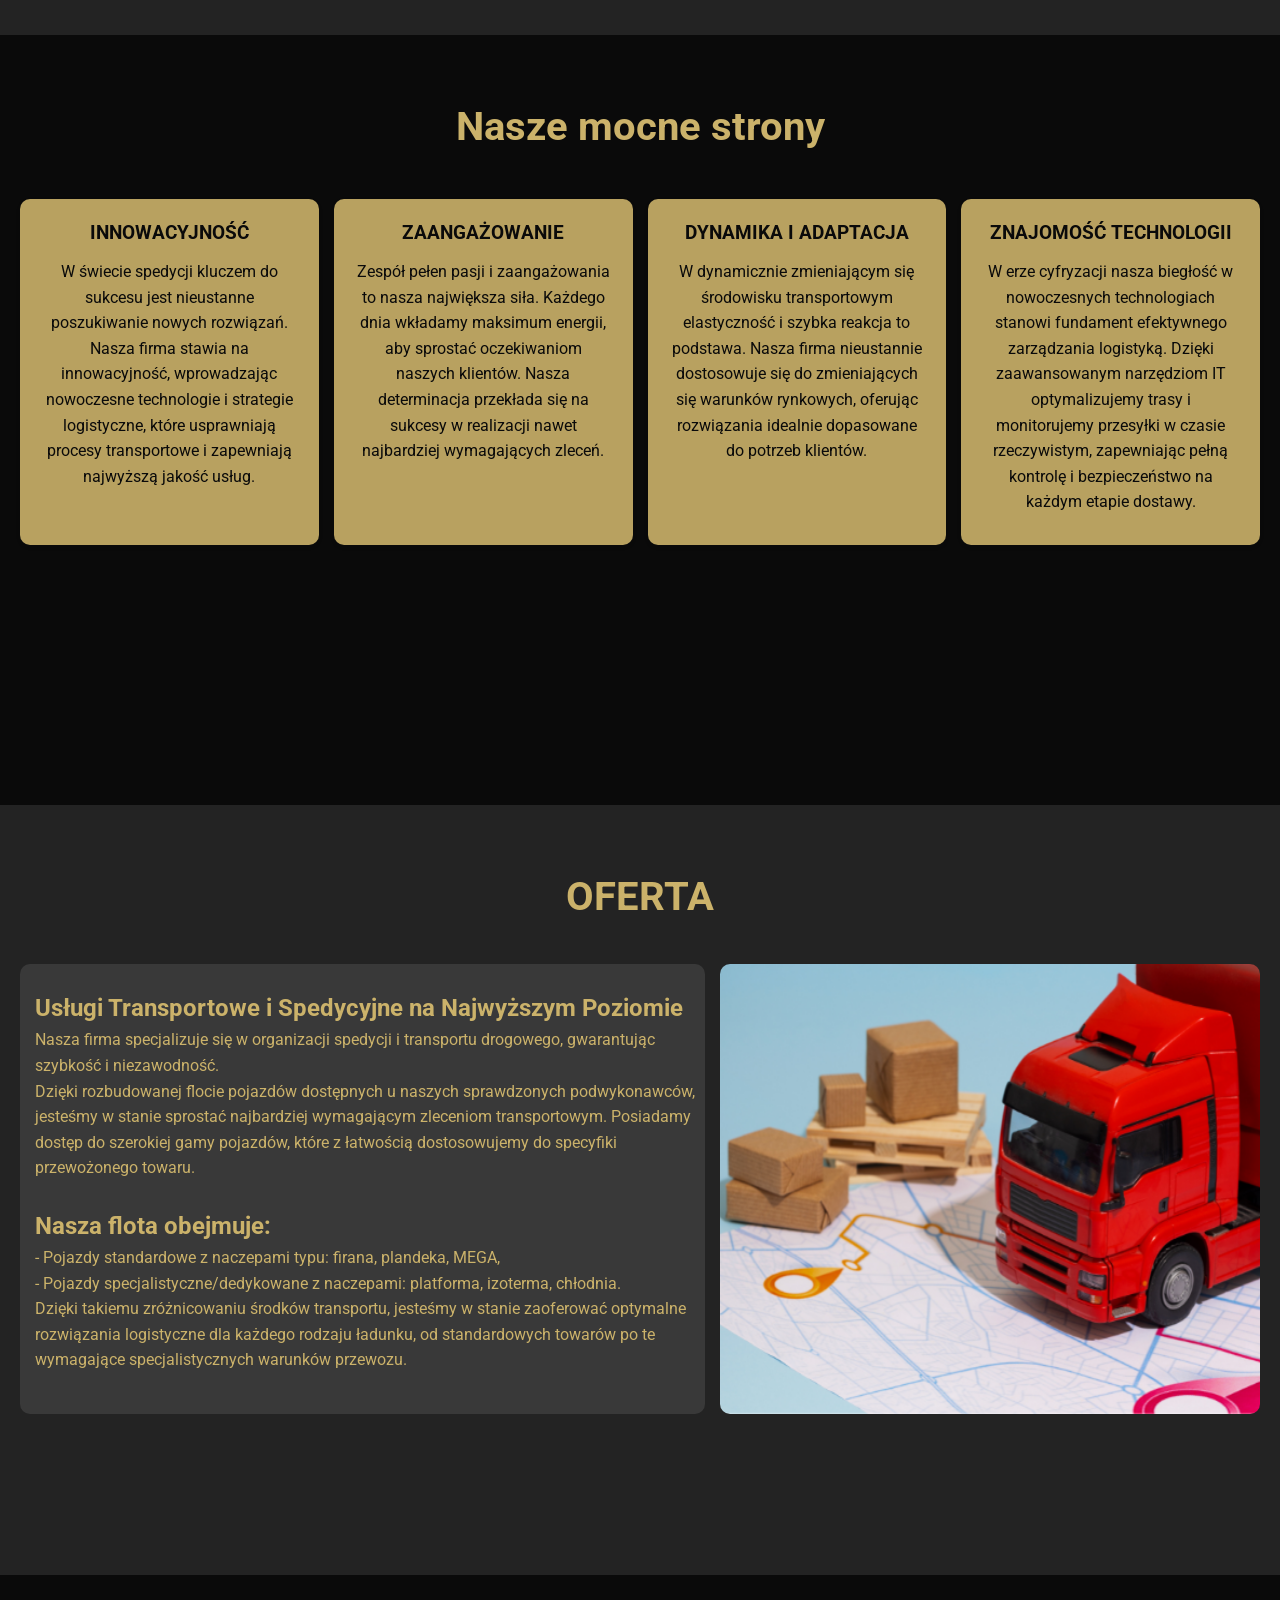
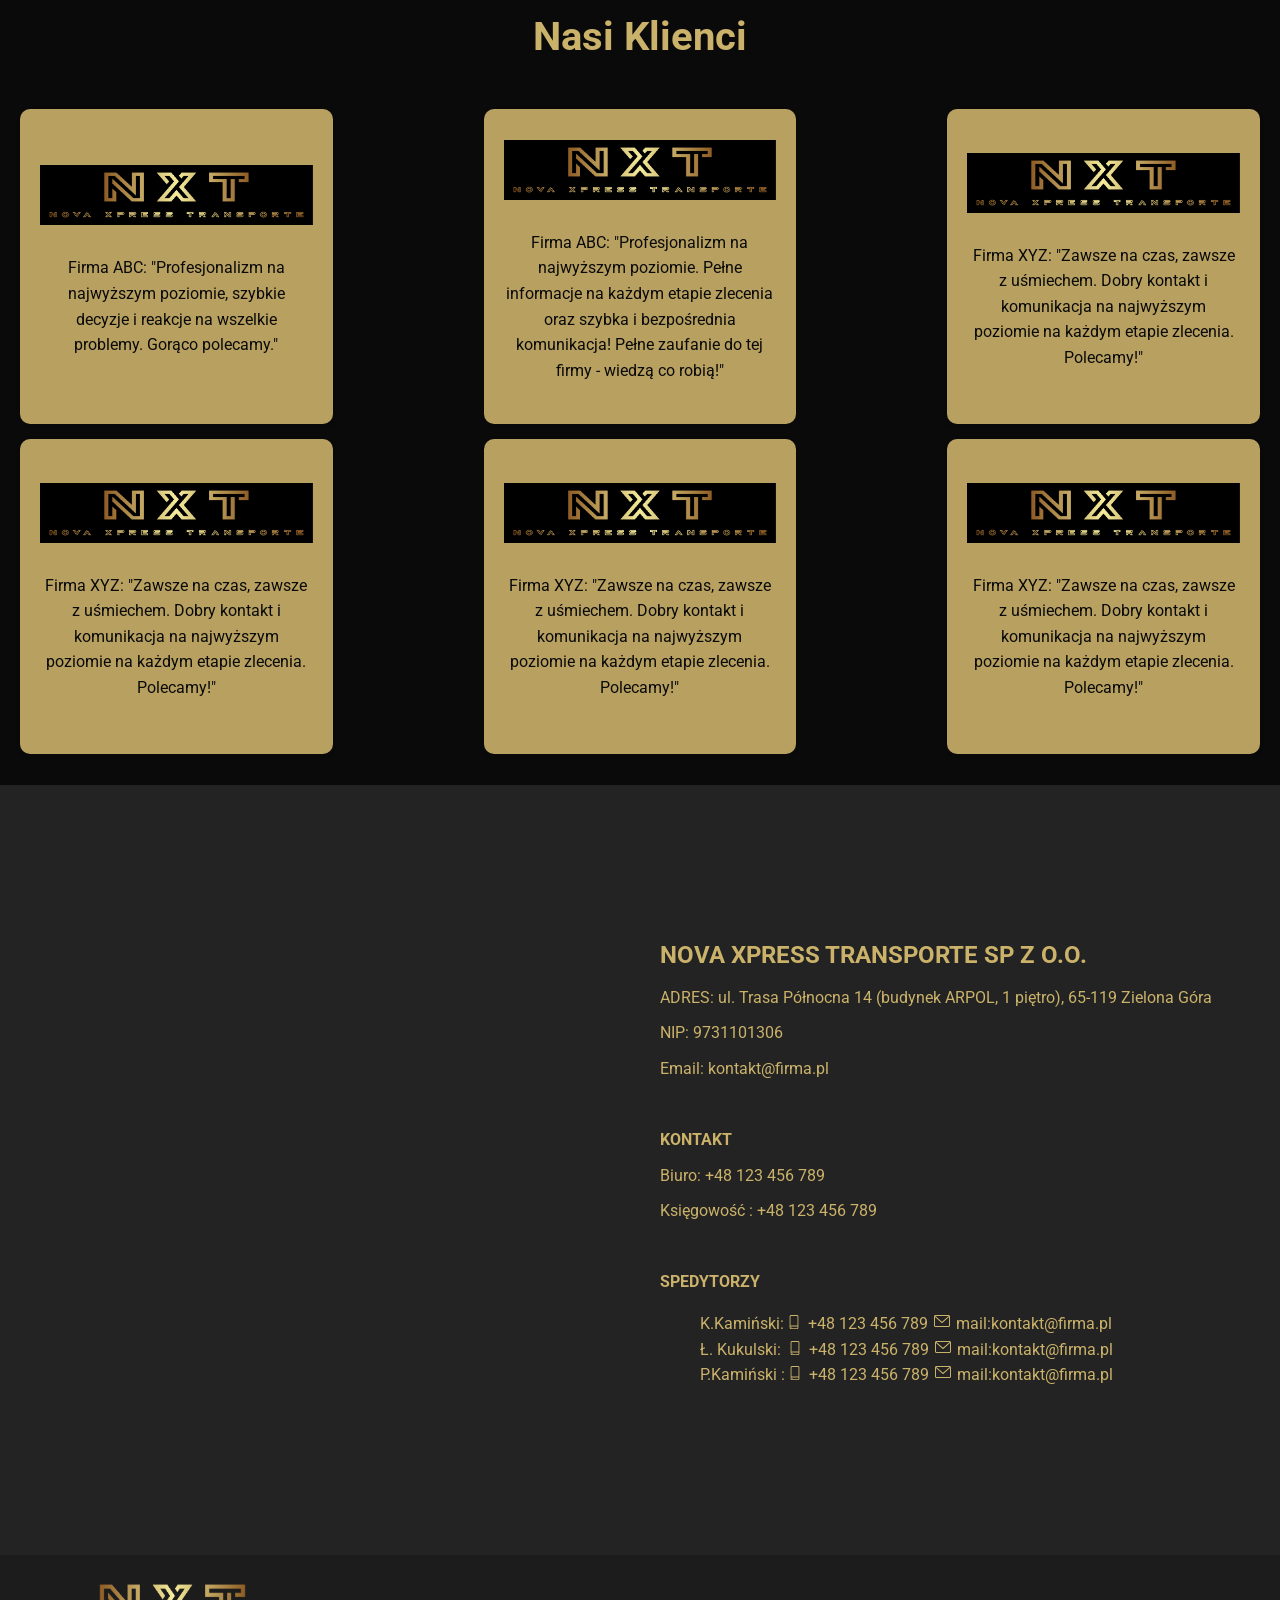
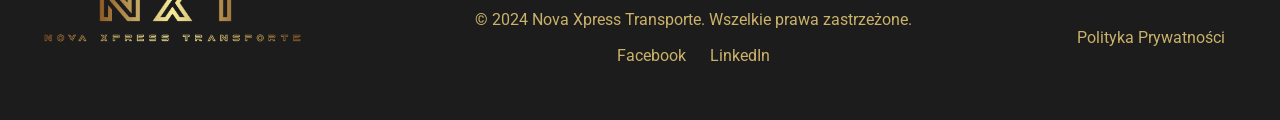
==== commit d8aec4d0: "footer changes" ====
--- a/index.html
+++ b/index.html
@@ -14,7 +14,7 @@
   </head>
   <body class="container">
     <!-- Header / Navigation -->
-    <header>
+    <header id="home">
       <nav>
         <div class="logo">
           <a href="#home"
@@ -310,13 +310,28 @@
     <!-- Footer -->
     <footer>
       <div class="footer-content">
-        <p>&copy; 2024 Nova Xpress Transporte. Wszelkie prawa zastrzeżone.</p>
-        <div class="social-links">
-          <a href="#facebook">Facebook</a>
-          <a href="#linkedin">LinkedIn</a>
-          <!-- Add more social links as needed -->
-        </div>
-        <a href="#privacy" id="privacy-link">Polityka Prywatności</a>
+        <!-- Logo po lewej stronie -->
+        <div class="logo__footer">
+          <a href="#home">
+            <img
+              src="./images/Nova-Xpress-Transporte-logo-gold-no-bacground.png"
+              alt="Logo of company Nova Xpress Transporte - 3 letters N X T in gold colour"
+            />
+          </a>
+        </div>
+
+        <div class="footer__center">
+          <p>&copy; 2024 Nova Xpress Transporte. Wszelkie prawa zastrzeżone.</p>
+          <div class="social-links">
+            <a href="#facebook">Facebook</a>
+            <a href="#linkedin">LinkedIn</a>
+            <!-- Add more social links as needed -->
+          </div>
+        </div>
+
+        <div class="footer__privacy">
+          <a href="#privacy" id="privacy-link">Polityka Prywatności</a>
+        </div>
       </div>
     </footer>
 
--- a/css/styles.css
+++ b/css/styles.css
@@ -8,6 +8,10 @@
 }
 
 /* Global Styles */
+html {
+  scroll-behavior: smooth;
+}
+
 body {
   font-family: "Roboto", sans-serif;
   background-color: var(--second-black);
@@ -388,18 +392,32 @@
 .speditors {
   list-style: none;
 }
+
 footer {
   background-color: var(--first-black);
   color: var(--basic-gold);
-  text-align: center;
   padding: 20px;
 }
 
 .footer-content {
-  margin: 0 auto;
-}
-
-.footer-content p {
+  display: flex;
+  justify-content: space-between; /* Rozkłada elementy logo, centrum, prywatność */
+  align-items: center; /* Wyrównuje elementy pionowo */
+  max-width: 1280px; /* Maksymalna szerokość, aby treść była wyśrodkowana */
+  margin: 0 auto; /* Wyśrodkowanie treści stopki */
+}
+
+.logo__footer {
+  margin-left: 15px;
+  height: 125px;
+  width: 275px;
+}
+
+.footer__center {
+  text-align: center; /* Wyśrodkowanie tekstu w centrum */
+}
+
+.footer__center p {
   margin: 10px 0;
 }
 
@@ -416,3 +434,16 @@
 .social-links a:hover {
   color: var(--white);
 }
+
+.footer__privacy {
+  margin-right: 35px; /* Margines, aby oddalić od krawędzi */
+}
+
+.footer__privacy a {
+  text-decoration: none;
+  color: var(--basic-gold);
+}
+
+.footer__privacy a:hover {
+  color: var(--white);
+}
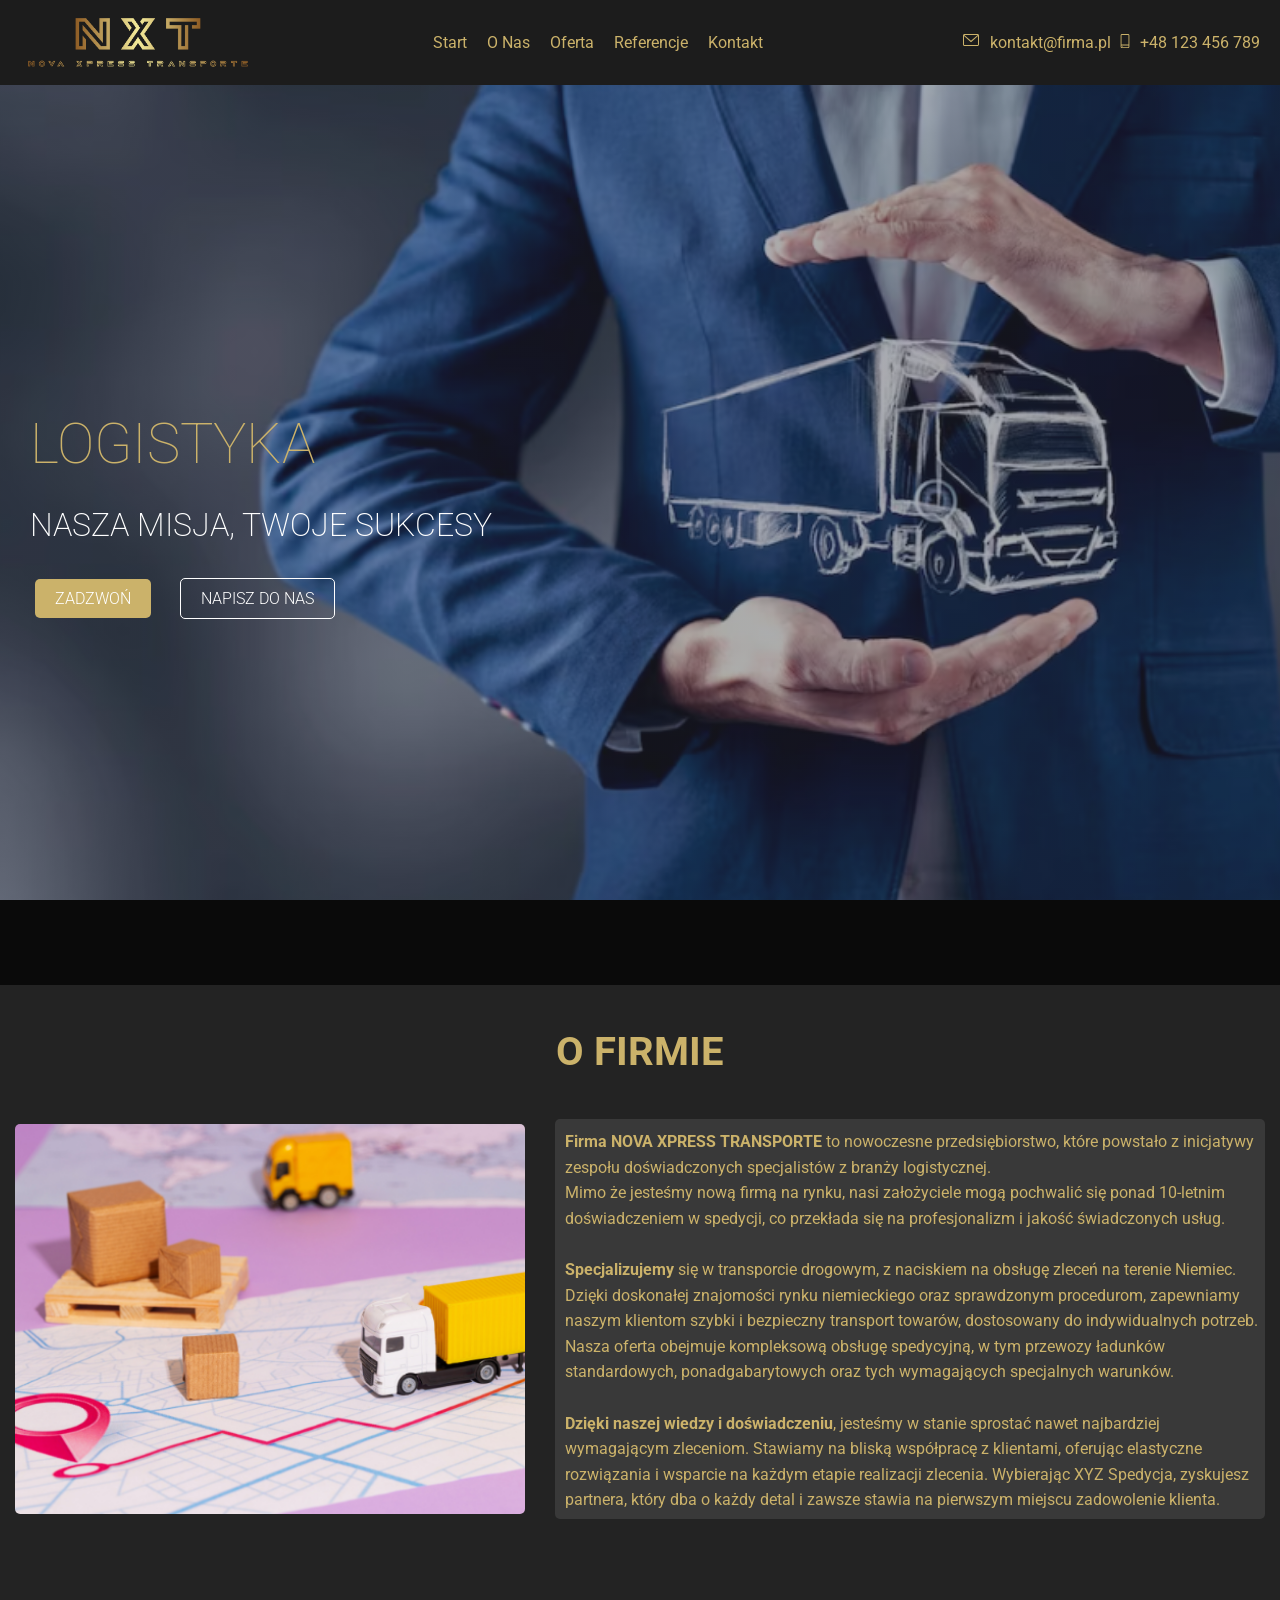
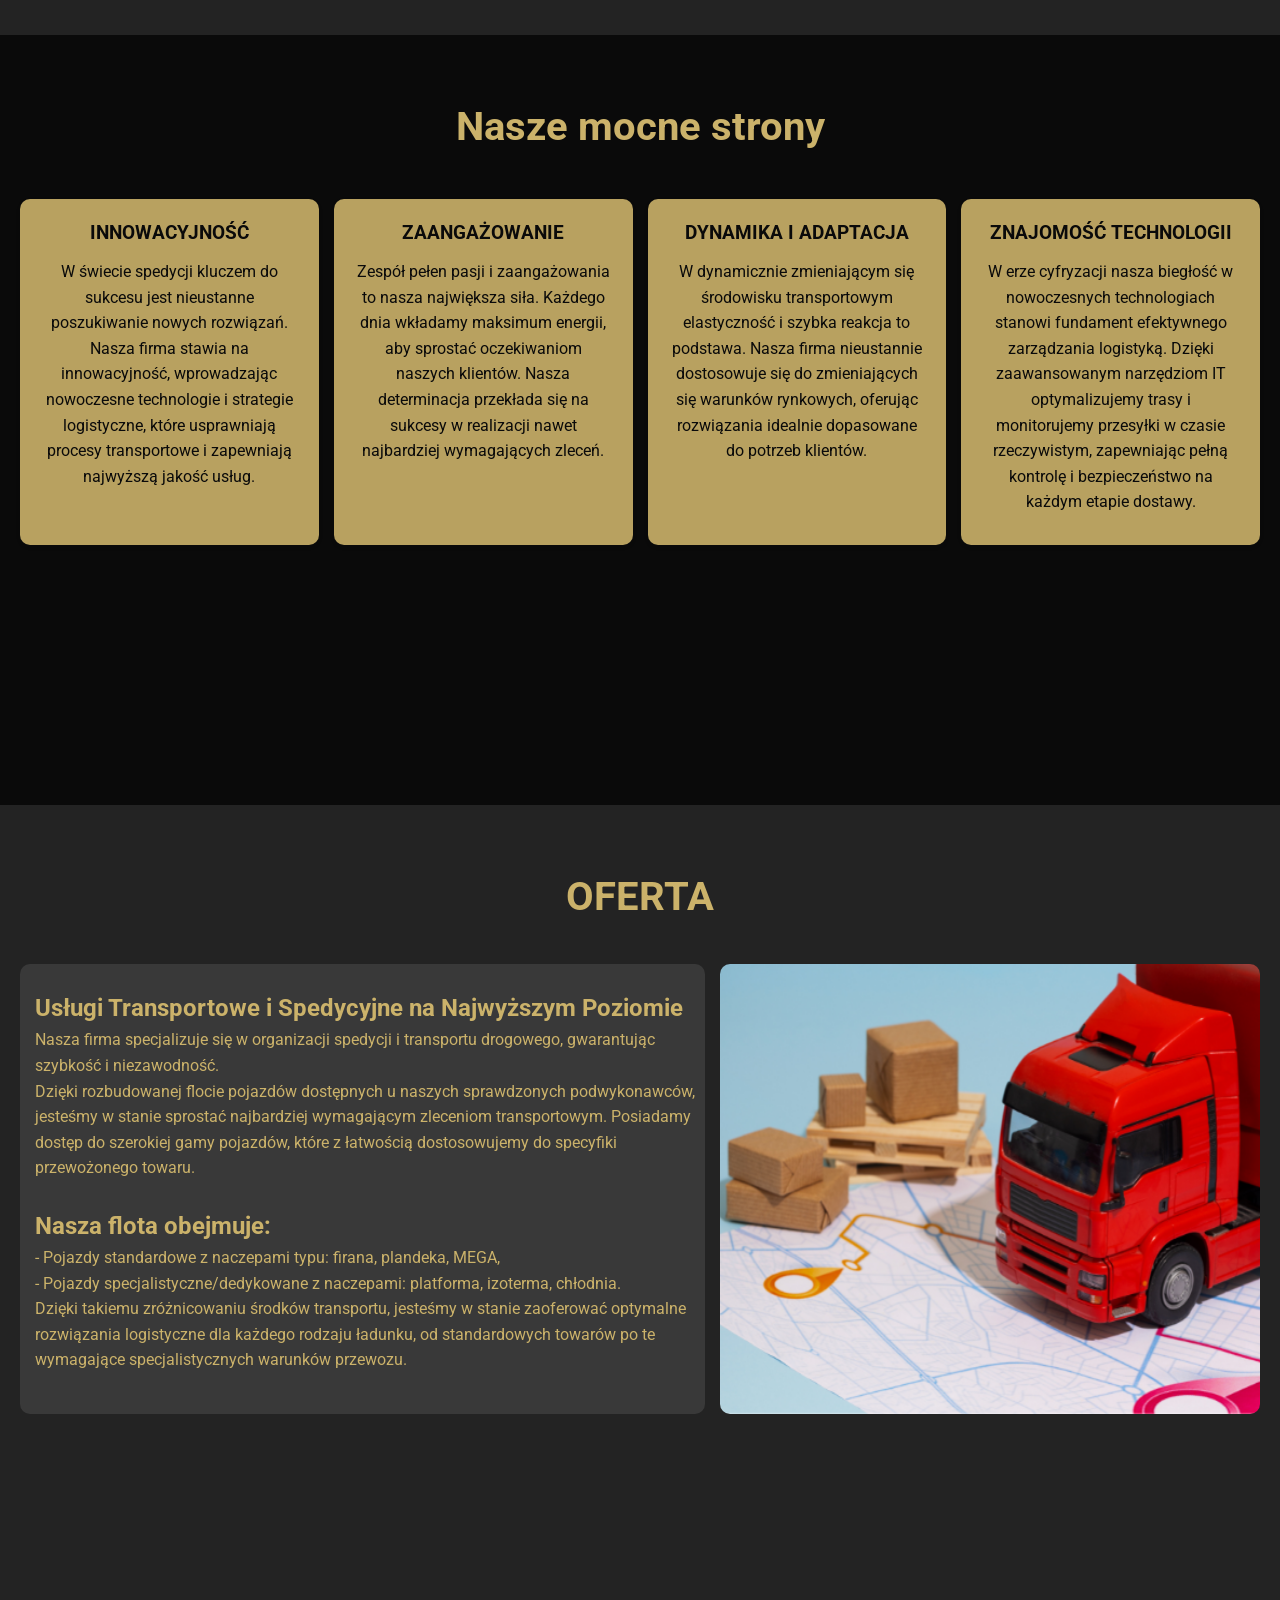
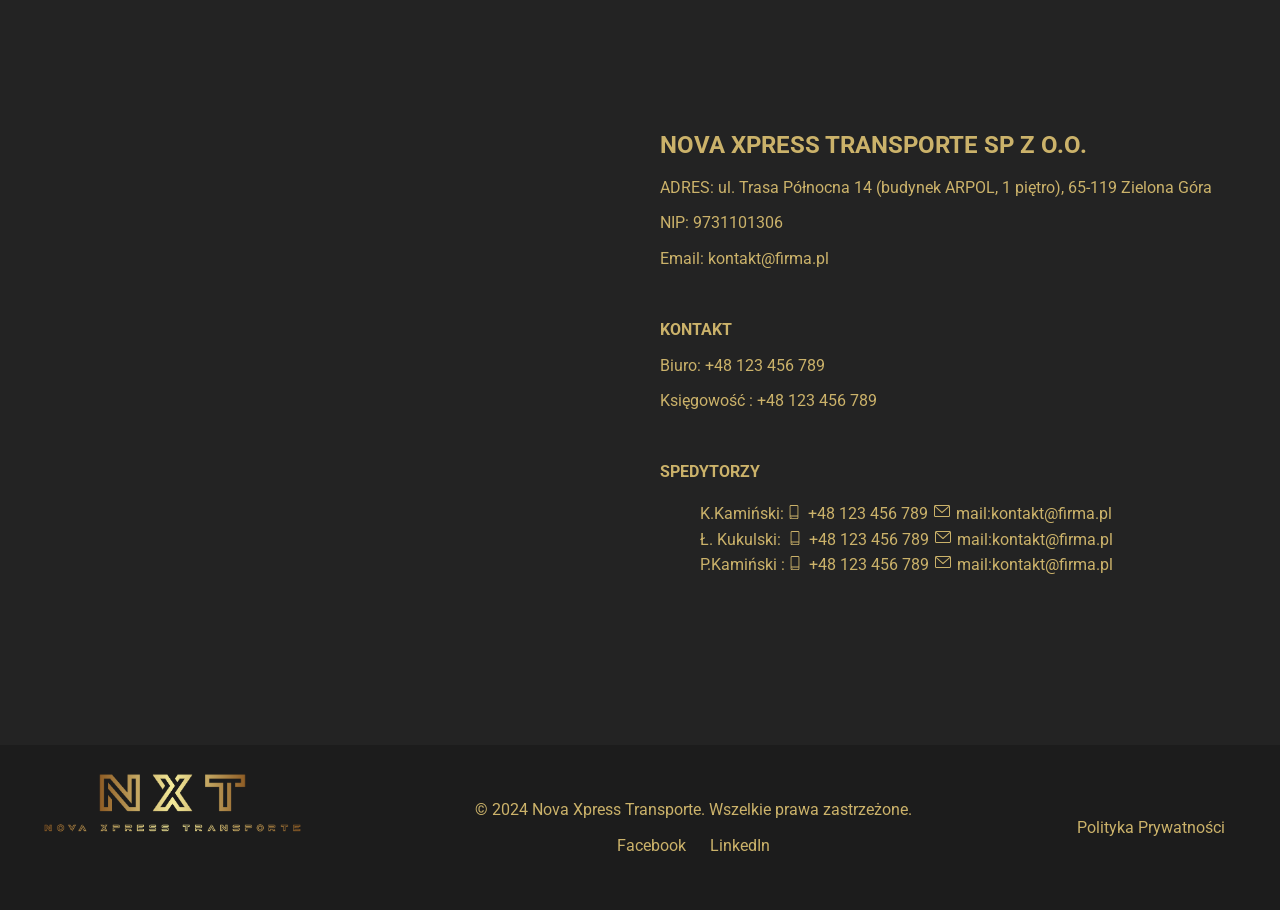
==== commit 08fb5bae: "SECTION CLIENTS removed" ====
--- a/index.html
+++ b/index.html
@@ -172,80 +172,6 @@
             alt="Zdjęcie firmy"
           />
         </div>
-      </div>
-    </section>
-
-    <!-- Our Clients Section -->
-    <section id="clients" class="clients">
-      <h2>Nasi Klienci</h2>
-      <div class="clients-list">
-        <div class="client feature">
-          <img
-            src="./images/Nova-Xpress-Transporte-logo-gold.png"
-            alt="Klient 1"
-          />
-          <p>
-            Firma ABC: "Profesjonalizm na najwyższym poziomie, szybkie decyzje i
-            reakcje na wszelkie problemy. Gorąco polecamy."
-          </p>
-        </div>
-        <div class="client feature">
-          <img
-            src="./images/Nova-Xpress-Transporte-logo-gold.png"
-            alt="Klient 1"
-          />
-          <p>
-            Firma ABC: "Profesjonalizm na najwyższym poziomie. Pełne informacje
-            na każdym etapie zlecenia oraz szybka i bezpośrednia komunikacja!
-            Pełne zaufanie do tej firmy - wiedzą co robią!"
-          </p>
-        </div>
-        <div class="client feature">
-          <img
-            src="./images/Nova-Xpress-Transporte-logo-gold.png"
-            alt="Klient 2"
-          />
-          <p>
-            Firma XYZ: "Zawsze na czas, zawsze z uśmiechem. Dobry kontakt i
-            komunikacja na najwyższym poziomie na każdym etapie zlecenia.
-            Polecamy!"
-          </p>
-        </div>
-        <div class="client feature">
-          <img
-            src="./images/Nova-Xpress-Transporte-logo-gold.png"
-            alt="Klient 2"
-          />
-          <p>
-            Firma XYZ: "Zawsze na czas, zawsze z uśmiechem. Dobry kontakt i
-            komunikacja na najwyższym poziomie na każdym etapie zlecenia.
-            Polecamy!"
-          </p>
-        </div>
-        <div class="client feature">
-          <img
-            src="./images/Nova-Xpress-Transporte-logo-gold.png"
-            alt="Klient 2"
-          />
-          <p>
-            Firma XYZ: "Zawsze na czas, zawsze z uśmiechem. Dobry kontakt i
-            komunikacja na najwyższym poziomie na każdym etapie zlecenia.
-            Polecamy!"
-          </p>
-        </div>
-        <div class="client feature">
-          <img
-            src="./images/Nova-Xpress-Transporte-logo-gold.png"
-            alt="Klient 2"
-          />
-          <p>
-            Firma XYZ: "Zawsze na czas, zawsze z uśmiechem. Dobry kontakt i
-            komunikacja na najwyższym poziomie na każdym etapie zlecenia.
-            Polecamy!"
-          </p>
-        </div>
-
-        <!-- Add more clients as needed -->
       </div>
     </section>
 
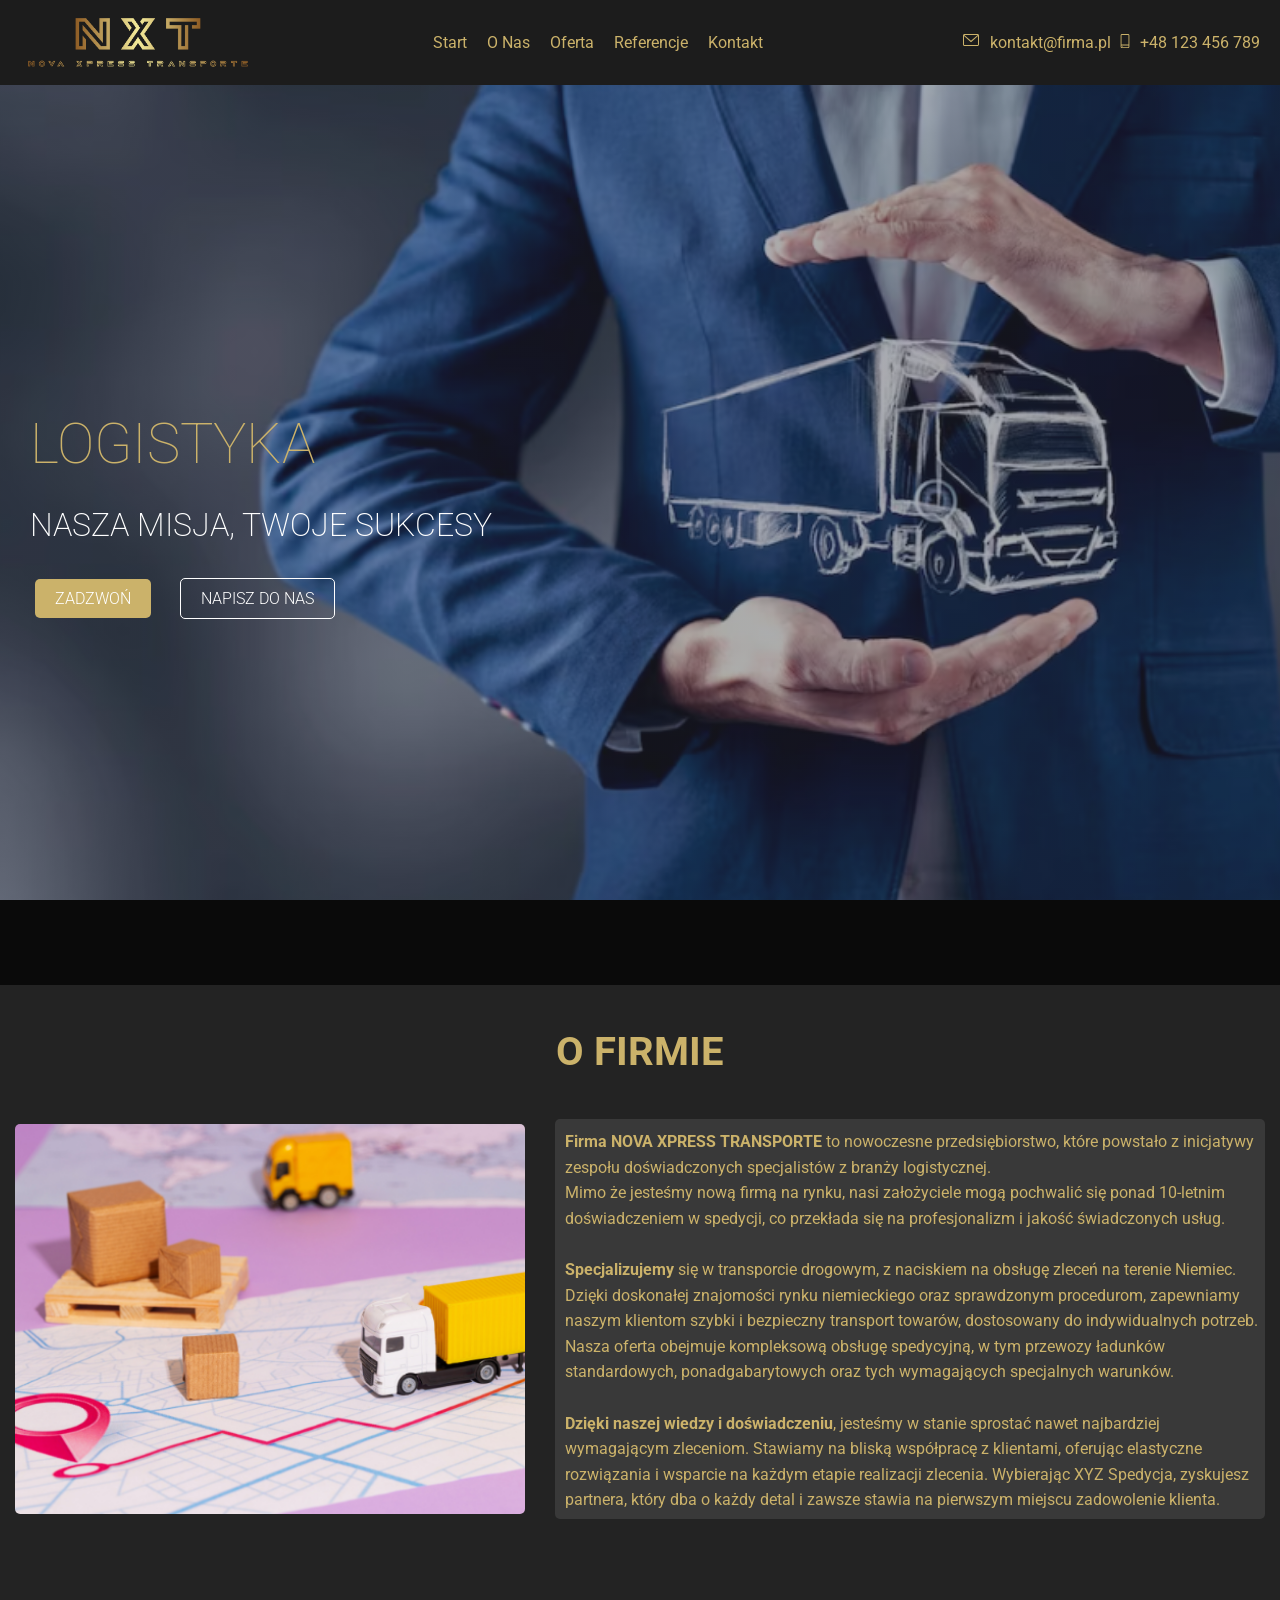
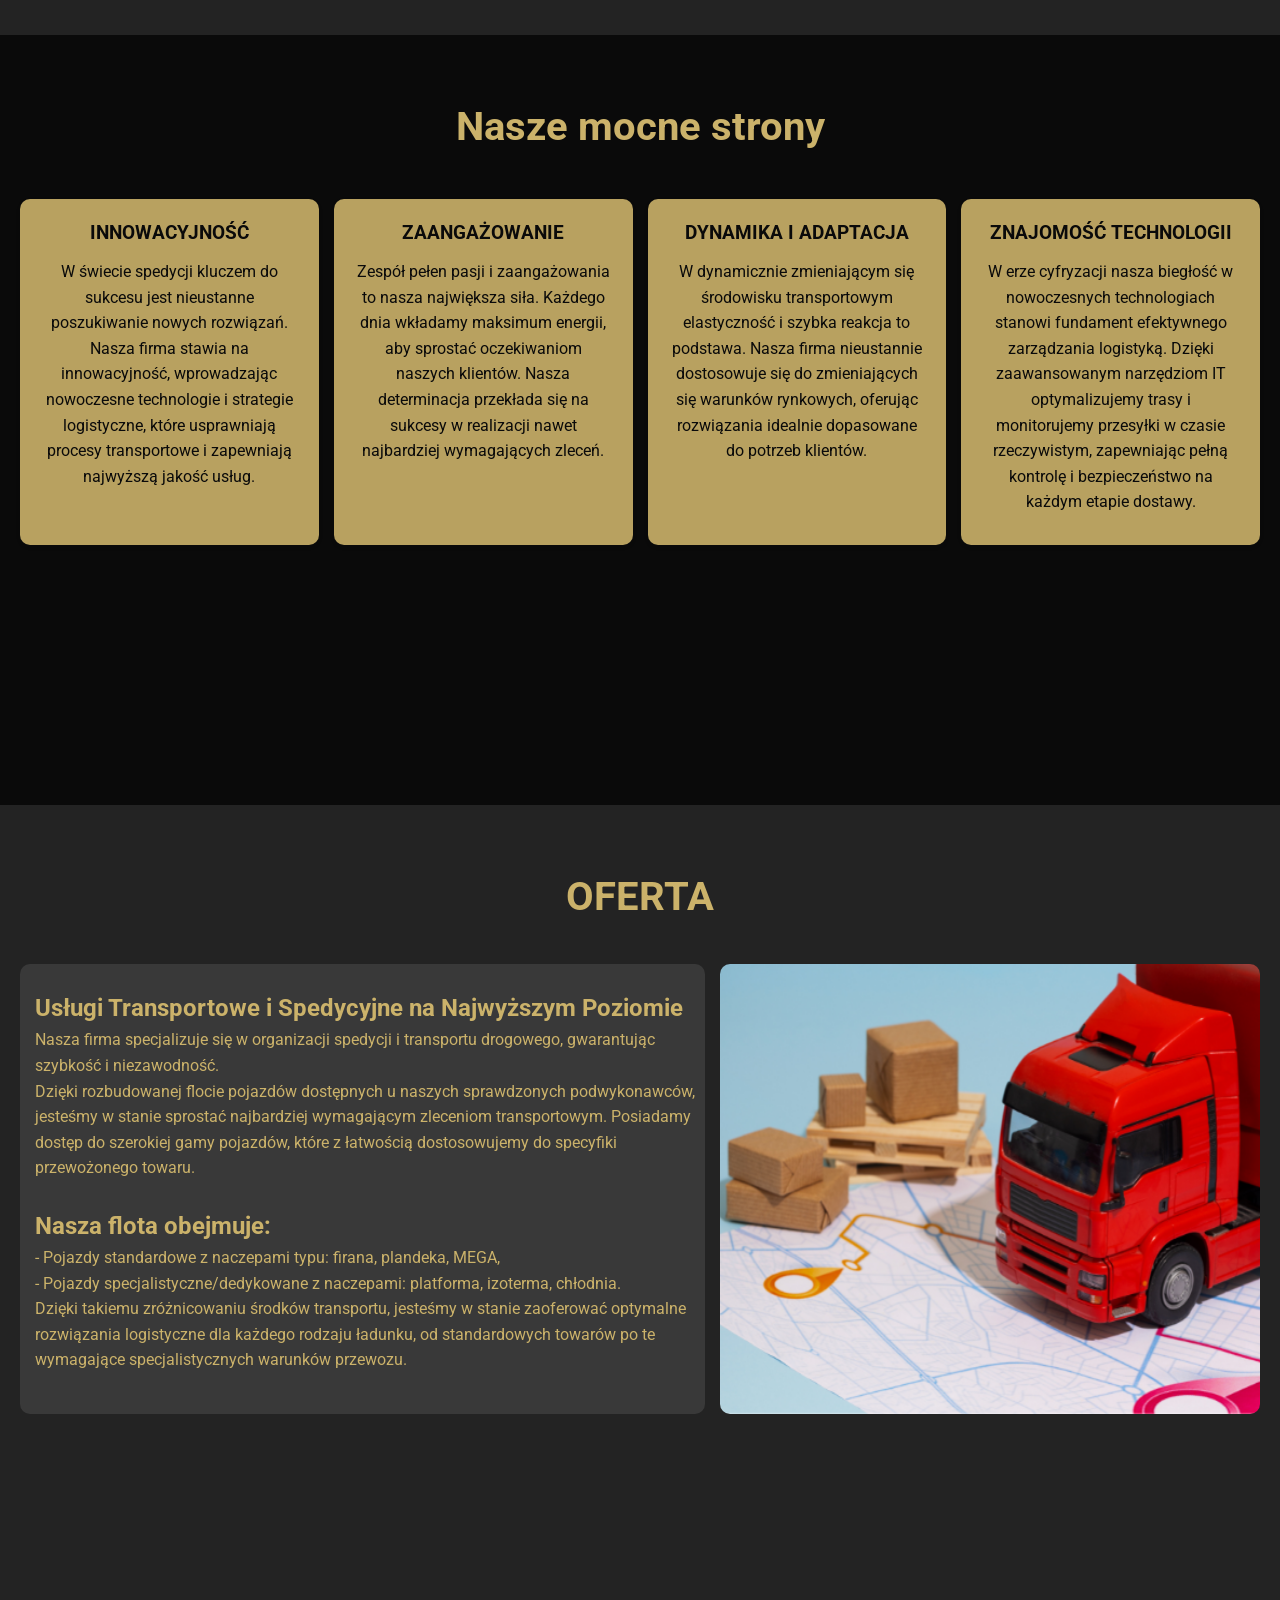
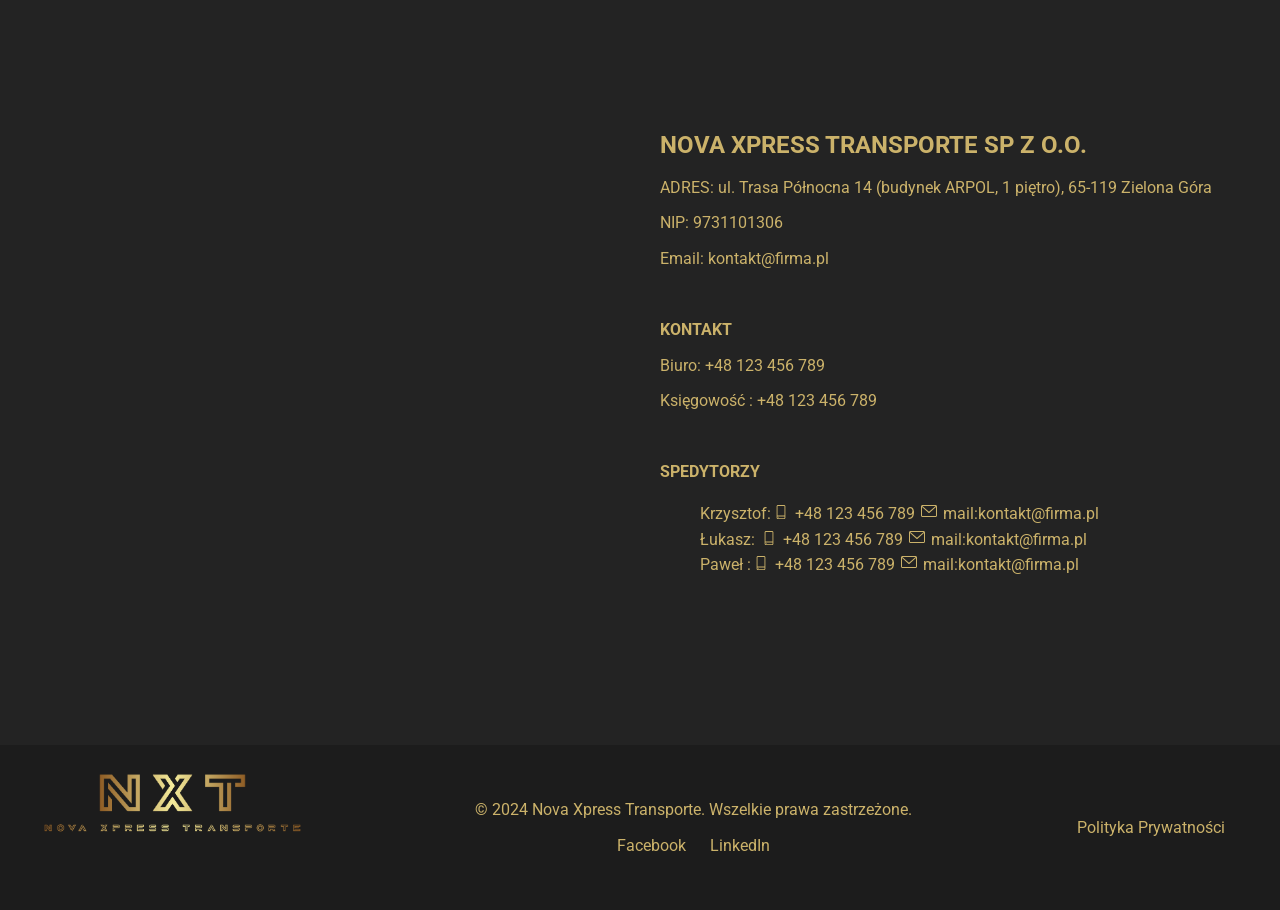
==== commit 099d063e: "Update index.html" ====
--- a/index.html
+++ b/index.html
@@ -204,7 +204,7 @@
         <p><b>SPEDYTORZY</b></p>
         <ol class="speditors">
           <li>
-            K.Kamiński:<svg class="contact__icon" width="20" height="14">
+            Krzysztof:<svg class="contact__icon" width="20" height="14">
               <use href="./images/icons.svg#icon-smartphone"></use></svg
             ><a href="tel. +48 123 456 789"> +48 123 456 789</a>
             <svg class="contact__icon" width="20" height="16">
@@ -212,7 +212,7 @@
             ><a href="mailto:kontakt@firma.pl"> mail:kontakt@firma.pl</a>
           </li>
           <li>
-            Ł. Kukulski:
+            Łukasz:
             <svg class="contact__icon" width="20" height="14">
               <use href="./images/icons.svg#icon-smartphone"></use></svg
             ><a href="tel. +48 123 456 789"> +48 123 456 789</a>
@@ -221,7 +221,7 @@
             ><a href="mailto:kontakt@firma.pl"> mail:kontakt@firma.pl</a>
           </li>
           <li>
-            P.Kamiński :<svg class="contact__icon" width="20" height="14">
+            Paweł :<svg class="contact__icon" width="20" height="14">
               <use href="./images/icons.svg#icon-smartphone"></use></svg
             ><a href="tel. +48 123 456 789"> +48 123 456 789</a>
             <svg class="contact__icon" width="20" height="16">
@@ -229,7 +229,6 @@
             ><a href="mailto:kontakt@firma.pl"> mail:kontakt@firma.pl</a>
           </li>
         </ol>
-        <!-- Add more contact info as needed -->
       </div>
     </section>
 
@@ -249,7 +248,11 @@
         <div class="footer__center">
           <p>&copy; 2024 Nova Xpress Transporte. Wszelkie prawa zastrzeżone.</p>
           <div class="social-links">
-            <a href="#facebook">Facebook</a>
+            <a
+              href="https://www.facebook.com/profile.php?id=61564112267961"
+              target="_blank"
+              >Facebook</a
+            >
             <a href="#linkedin">LinkedIn</a>
             <!-- Add more social links as needed -->
           </div>
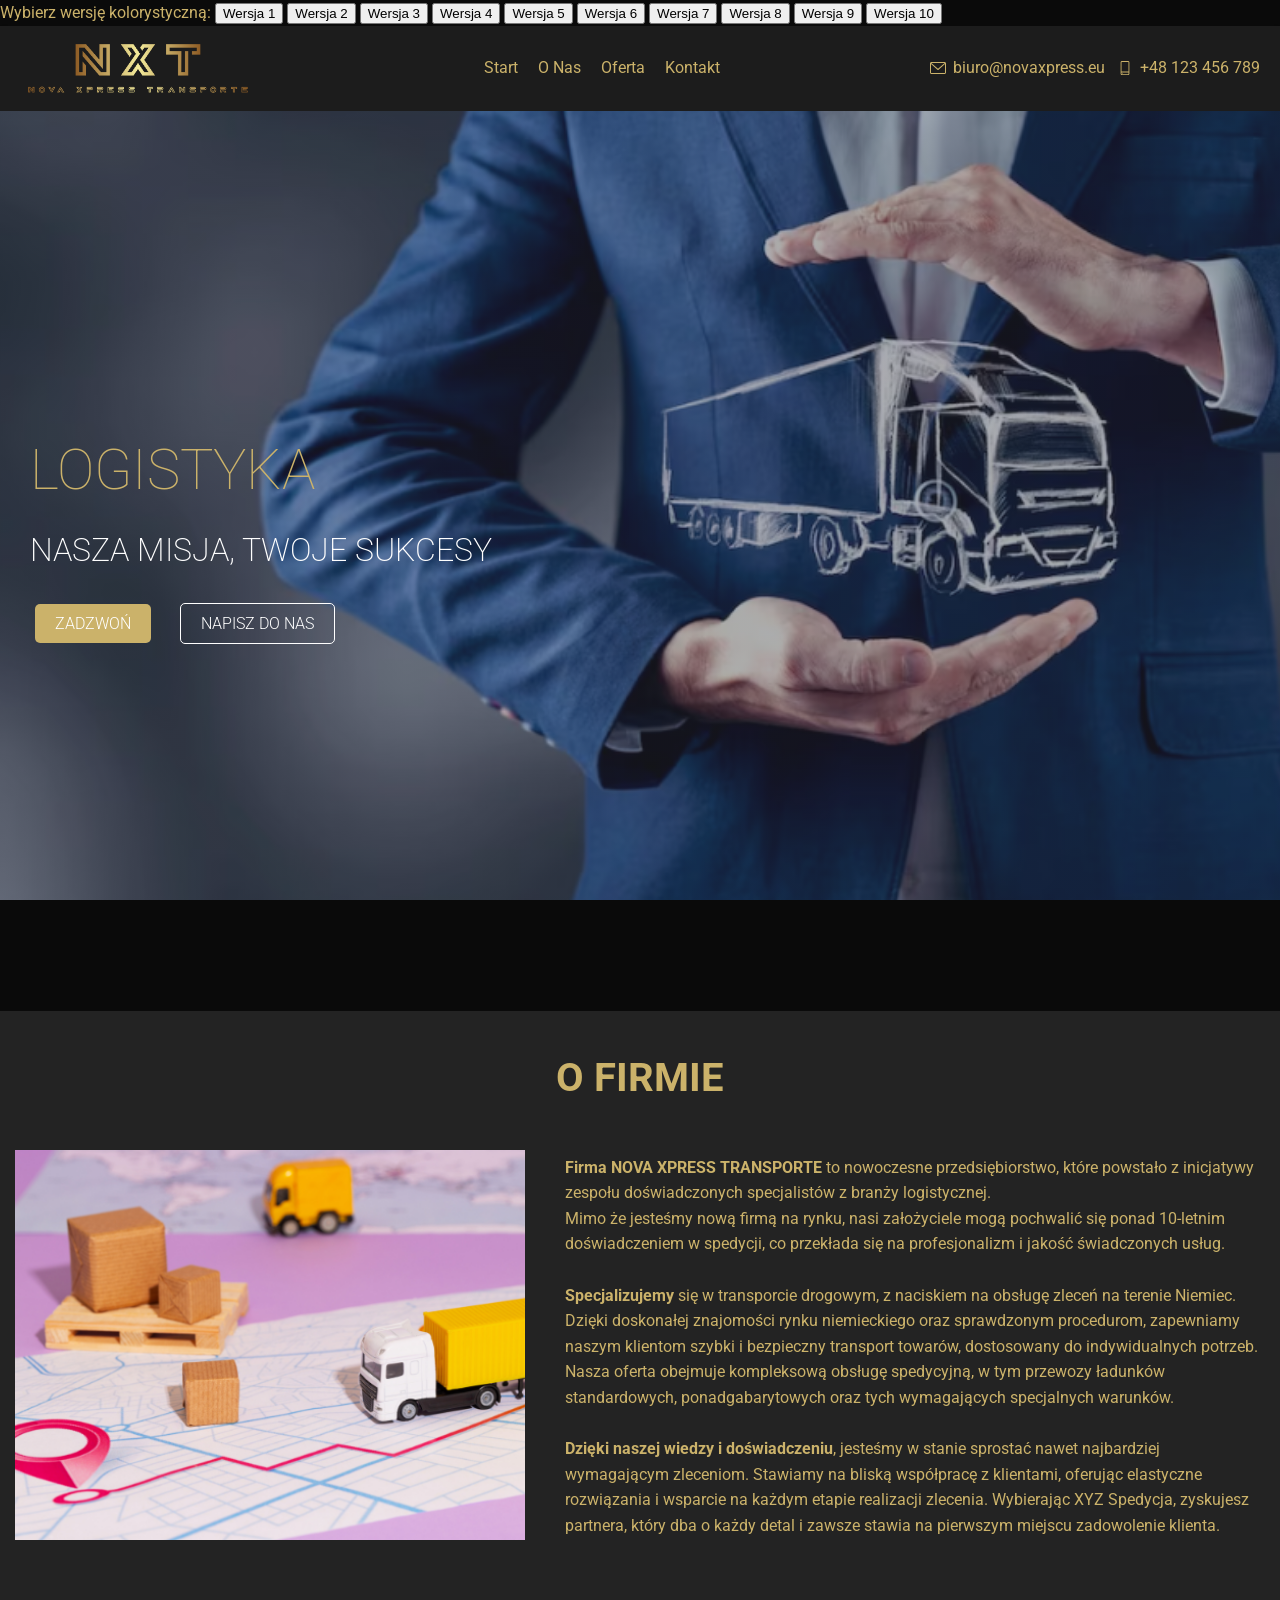
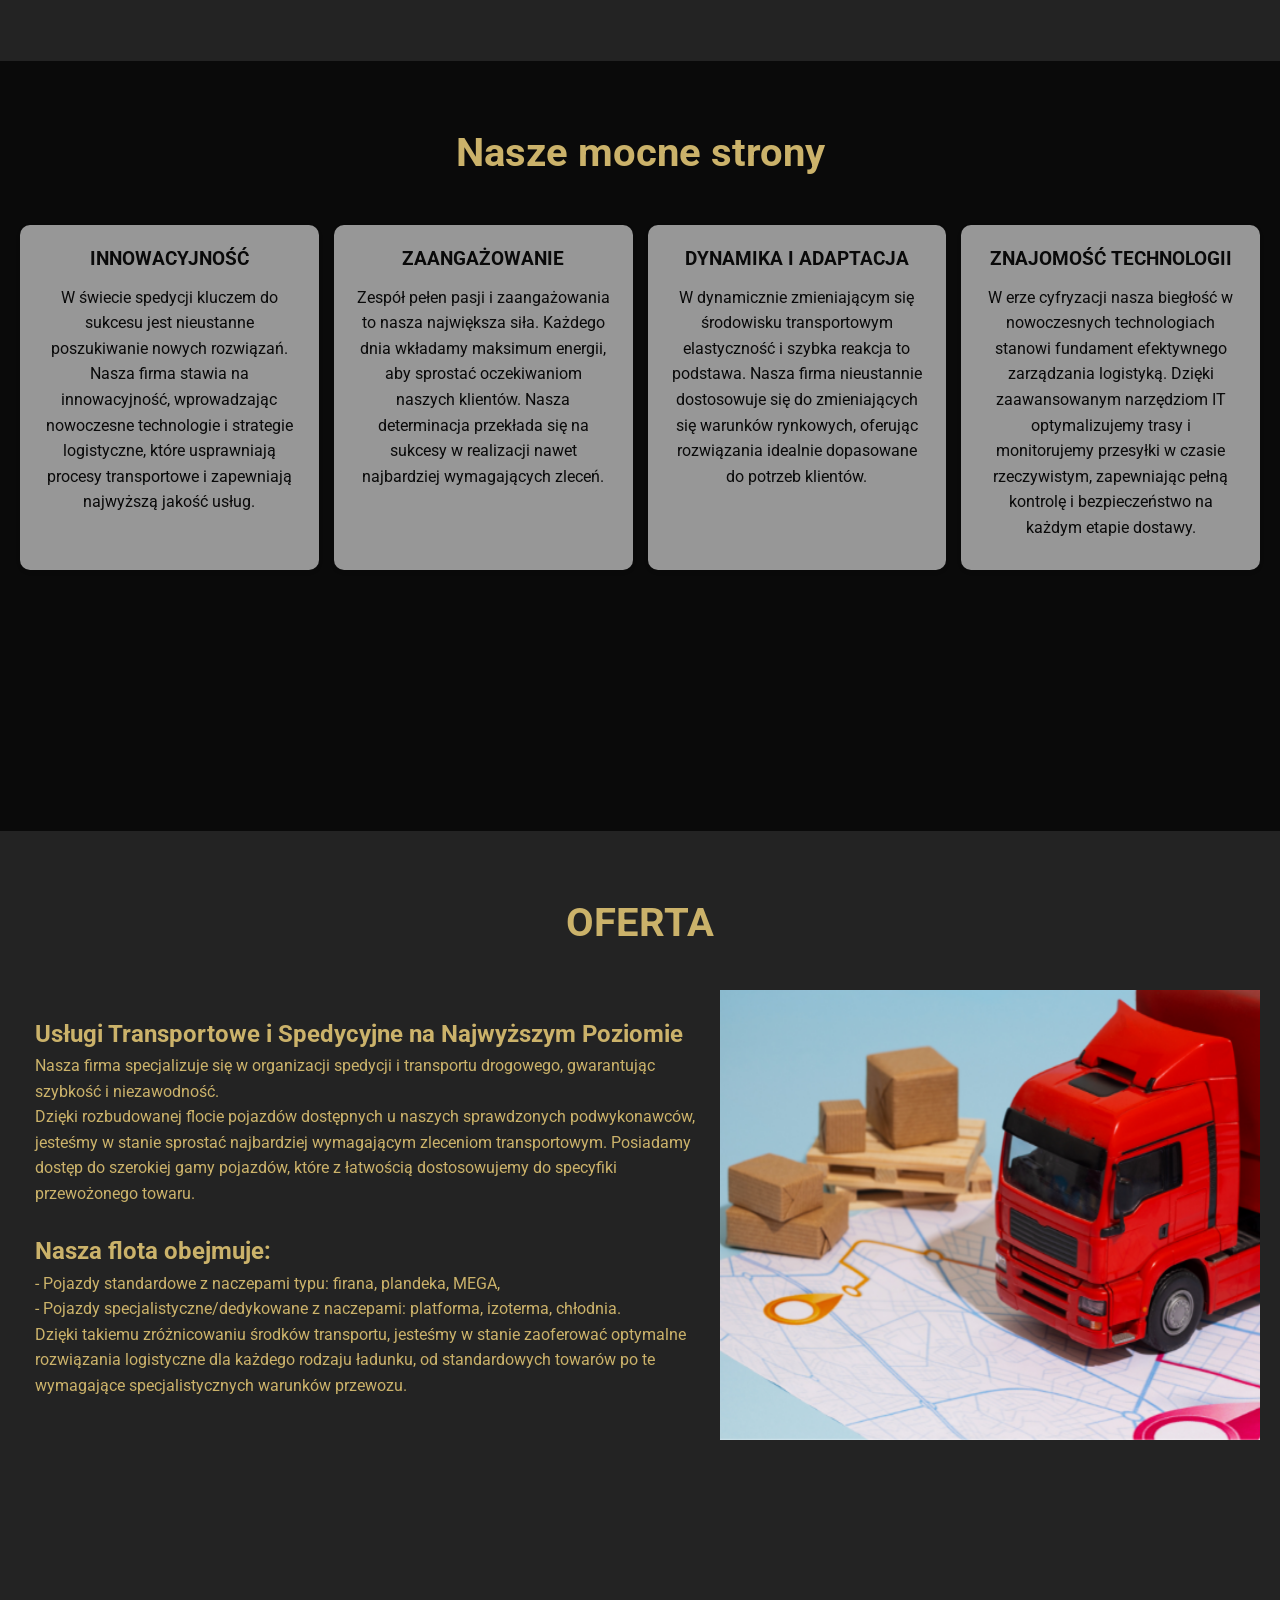
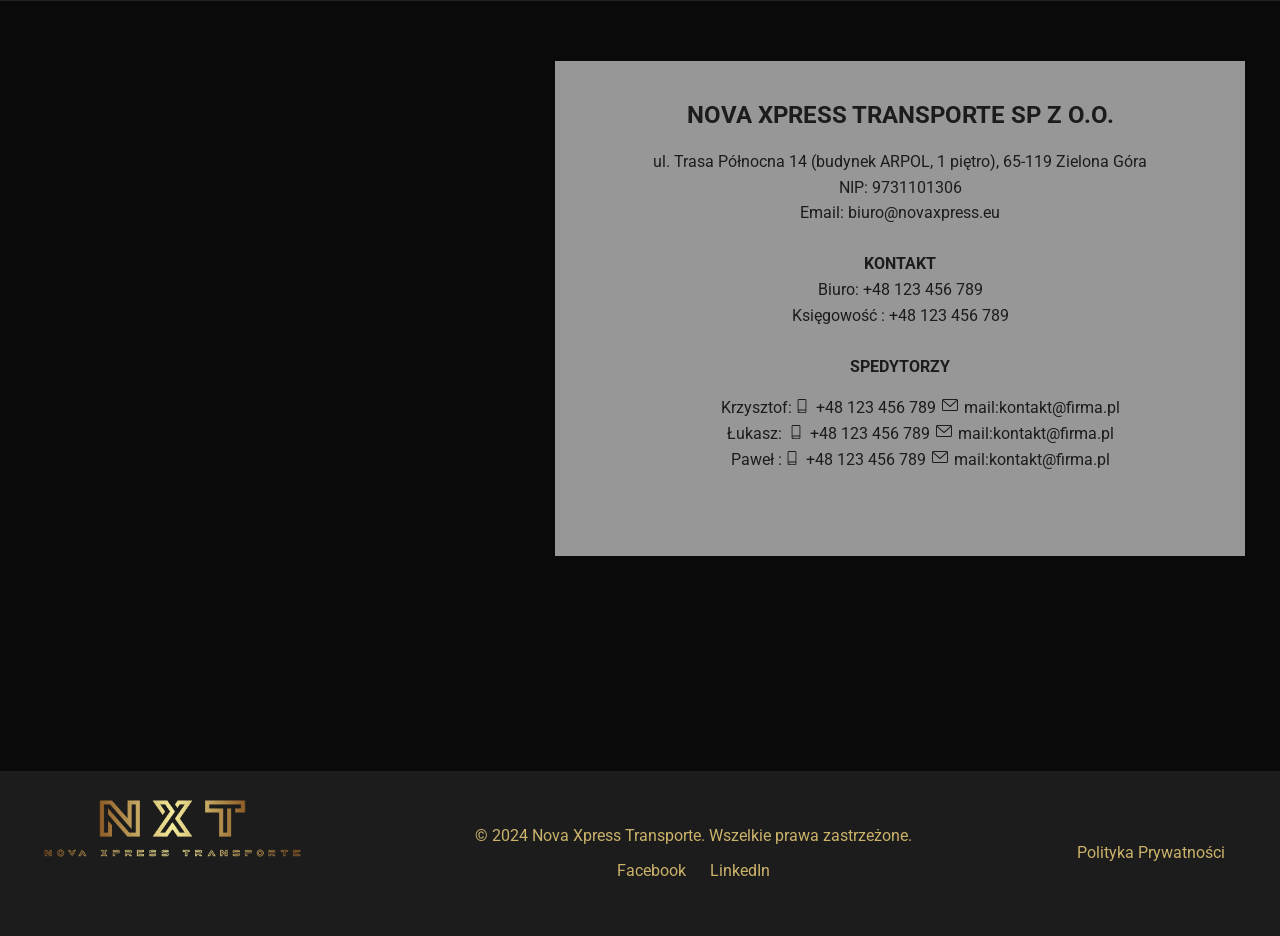
==== commit 80414d07: "Few color version with js switcher" ====
--- a/index.html
+++ b/index.html
@@ -12,6 +12,20 @@
       rel="stylesheet"
     />
   </head>
+  <!-- Color Scheme Selector -->
+  <div class="color-scheme-selector">
+    <span>Wybierz wersję kolorystyczną: </span>
+    <button onclick="changeColorScheme('scheme1')">Wersja 1</button>
+    <button onclick="changeColorScheme('scheme2')">Wersja 2</button>
+    <button onclick="changeColorScheme('scheme3')">Wersja 3</button>
+    <button onclick="changeColorScheme('scheme4')">Wersja 4</button>
+    <button onclick="changeColorScheme('scheme5')">Wersja 5</button>
+    <button onclick="changeColorScheme('scheme6')">Wersja 6</button>
+    <button onclick="changeColorScheme('scheme7')">Wersja 7</button>
+    <button onclick="changeColorScheme('scheme8')">Wersja 8</button>
+    <button onclick="changeColorScheme('scheme9')">Wersja 9</button>
+    <button onclick="changeColorScheme('scheme10')">Wersja 10</button>
+  </div>
   <body class="container">
     <!-- Header / Navigation -->
     <header id="home">
@@ -27,14 +41,15 @@
           <li><a href="#home">Start</a></li>
           <li><a href="#about">O Nas</a></li>
           <li><a href="#offer">Oferta</a></li>
-          <li><a href="#clients">Referencje</a></li>
           <li><a href="#contact">Kontakt</a></li>
         </ul>
         <div class="contact-info">
           <svg class="contact__icon" width="20" height="16">
             <use href="./images/icons.svg#icon-envelope"></use>
           </svg>
-          <a href="mailto:kontakt@firma.pl">kontakt@firma.pl</a>
+          <a class="contact-info__mail" href="mailto:kontakt@firma.pl"
+            >biuro@novaxpress.eu</a
+          >
           <svg class="contact__icon" width="20" height="14">
             <use href="./images/icons.svg#icon-smartphone"></use></svg
           ><a href="tel:+48123456789">+48 123 456 789</a>
@@ -64,6 +79,7 @@
       <div class="about-content">
         <div class="about-image">
           <img
+            id="dynamic-image-1"
             src="./images/Nova_Xpress_Transporte_2.png"
             alt="Zdjęcie firmy"
           />
@@ -168,6 +184,7 @@
         </div>
         <div class="offer-image">
           <img
+            id="dynamic-image-2"
             src="./images/Nova_Xpress_Transporte_3.png"
             alt="Zdjęcie firmy"
           />
@@ -180,22 +197,21 @@
       <div class="contact-map">
         <iframe
           src="https://www.google.com/maps/embed?pb=!1m18!1m12!1m3!1d2458.3935521327!2d15.502693676156754!3d51.96324957730088!2m3!1f0!2f0!3f0!3m2!1i1024!2i768!4f13.1!3m3!1m2!1s0x470613919fc7a947%3A0x3f212940b37406ac!2sTrasa%20P%C3%B3%C5%82nocna%2014%2C%2065-119%20Zielona%20G%C3%B3ra!5e0!3m2!1spl!2spl!4v1724760340929!5m2!1spl!2spl"
-          width="600"
-          height="600"
+          width="460"
+          height="460"
           style="border: 0"
           allowfullscreen=""
           loading="lazy"
           referrerpolicy="no-referrer-when-downgrade"
         ></iframe>
       </div>
-      <div class="contact-info">
-        <h2>NOVA XPRESS TRANSPORTE SP Z O.O.</h2>
+      <div class="contact-info__footer">
+        <h2 class="contact-title">NOVA XPRESS TRANSPORTE SP Z O.O.</h2>
         <p>
-          ADRES: ul. Trasa Północna 14 (budynek ARPOL, 1 piętro), 65-119 Zielona
-          Góra
+          ul. Trasa Północna 14 (budynek ARPOL, 1 piętro), 65-119 Zielona Góra
         </p>
         <p>NIP: 9731101306</p>
-        <p>Email: <a href="mailto:kontakt@firma.pl">kontakt@firma.pl</a></p>
+        <p>Email: <a href="biuro@novaxpress.eu">biuro@novaxpress.eu</a></p>
         <br />
         <p><b>KONTAKT</b></p>
         <p>Biuro: <a href="tel. +48 123 456 789"> +48 123 456 789</a></p>
@@ -204,27 +220,27 @@
         <p><b>SPEDYTORZY</b></p>
         <ol class="speditors">
           <li>
-            Krzysztof:<svg class="contact__icon" width="20" height="14">
+            Krzysztof:<svg class="contact__icon-second" width="20" height="14">
               <use href="./images/icons.svg#icon-smartphone"></use></svg
             ><a href="tel. +48 123 456 789"> +48 123 456 789</a>
-            <svg class="contact__icon" width="20" height="16">
+            <svg class="contact__icon-second" width="20" height="16">
               <use href="./images/icons.svg#icon-envelope"></use></svg
             ><a href="mailto:kontakt@firma.pl"> mail:kontakt@firma.pl</a>
           </li>
           <li>
             Łukasz:
-            <svg class="contact__icon" width="20" height="14">
+            <svg class="contact__icon-second" width="20" height="14">
               <use href="./images/icons.svg#icon-smartphone"></use></svg
             ><a href="tel. +48 123 456 789"> +48 123 456 789</a>
-            <svg class="contact__icon" width="20" height="16">
+            <svg class="contact__icon-second" width="20" height="16">
               <use href="./images/icons.svg#icon-envelope"></use></svg
             ><a href="mailto:kontakt@firma.pl"> mail:kontakt@firma.pl</a>
           </li>
           <li>
-            Paweł :<svg class="contact__icon" width="20" height="14">
+            Paweł :<svg class="contact__icon-second" width="20" height="14">
               <use href="./images/icons.svg#icon-smartphone"></use></svg
             ><a href="tel. +48 123 456 789"> +48 123 456 789</a>
-            <svg class="contact__icon" width="20" height="16">
+            <svg class="contact__icon-second" width="20" height="16">
               <use href="./images/icons.svg#icon-envelope"></use></svg
             ><a href="mailto:kontakt@firma.pl"> mail:kontakt@firma.pl</a>
           </li>
--- a/css/styles.css
+++ b/css/styles.css
@@ -5,8 +5,138 @@
   --white-smoke: #f4f4f2ff;
   --first-black: #1c1c1c;
   --second-black: #0a0a0a;
-}
-
+  --photo-in-back: linear-gradient(rgba(47, 48, 58, 0.4), rgba(47, 48, 58, 0.4)),
+    url("/images/hero_mirror.png");
+}
+
+/* Wersja 2: Granatowo-szary z akcentami złota */
+body.scheme2 {
+  --basic-gold: #b7950b; /* Złoty akcent */
+  --white: #d5d8dc; /* Jasny szary */
+  --little-grey: #2e4053; /* Ciemny granatowy */
+  --white-smoke: #5d6d7e; /* Szary dymny */
+  --first-black: #1b2631; /* Ciemny granat */
+  --second-black: #0e1a25; /* Bardzo ciemny granat */
+}
+
+/* Wersja 3: Ciemnoszary z białym i srebrnym akcentem */
+body.scheme3 {
+  --basic-gold: #aab7b8; /* Srebrny */
+  --white: #f2f3f4; /* Jasny biały */
+  --little-grey: #626567; /* Ciemny szary */
+  --white-smoke: #d7dbdd; /* Biało-szary */
+  --first-black: #2e2e2e; /* Ciemny szary */
+  --second-black: #1a1a1a; /* Bardzo ciemny szary */
+}
+
+/* Wersja 4: Ciemny grafit z białym tekstem i srebrnymi akcentami */
+body.scheme4 {
+  --basic-gold: #5d6d7e; /* Neutralny, stonowany srebrno-szary akcent */
+  --white: #f0f3f4; /* Bardzo jasny, biały tekst */
+  --little-grey: #b2babb; /* Jasnoszary na dodatkowe akcenty */
+  --white-smoke: #e5e8e8; /* Bardzo jasny, neutralny szary */
+  --first-black: #2f3640; /* Ciemny grafit jako tło */
+  --second-black: #1c1e22; /* Bardzo ciemny, niemal czarny grafit */
+}
+
+/* Wersja 5: Głęboki fiolet z jasnym srebrem */
+body.scheme5 {
+  --basic-gold: #ff8000; /* Głęboki fiolet */
+  --white: #e8daef; /* Jasny fioletowy srebrny */
+  --little-grey: #d2b4de; /* Pastelowy fiolet */
+  --white-smoke: #f5eef8; /* Jasny fiolet */
+  --first-black: #1c1c1c; /* Ciemny fioletowy czarny */
+  --second-black: #0f0a0f; /* Bardzo ciemny fiolet */
+}
+
+/* Wersja 6: Elegancka ciemna zieleń z szarymi i złotymi akcentami */
+body.scheme6 {
+  --basic-gold: #b7950b; /* Stonowany złoty, elegancki akcent */
+  --white: #d5d8dc; /* Jasny, delikatny szary dla tekstu */
+  --little-grey: #2e4053; /* Ciemny szaro-zielony odcień */
+  --white-smoke: #566573; /* Przygaszony jasnoszary dla subtelnych elementów */
+  --first-black: #0b3d3a; /* Bardzo ciemna zieleń jako tło */
+  --second-black: #07362f; /* Głębsza ciemna zieleń */
+}
+
+body.scheme7 {
+  --basic-gold: #5dade2; /* Stonowany niebieski akcent */
+  --white: #eaecee; /* Bardzo jasny srebrny tekst */
+  --little-grey: #85929e; /* Chłodny, neutralny szary */
+  --white-smoke: #d5d8dc; /* Bardzo jasny szary */
+  --first-black: #2c3e50; /* Ciemna purpura tło */
+  --second-black: #1c2833; /* Bardzo ciemna purpura */
+  .hero {
+    background-image: linear-gradient(
+        rgba(47, 48, 58, 0.4),
+        rgba(47, 48, 58, 0.4)
+      ),
+      url("/images/4.png");
+  }
+  .hero h1 {
+    color: var(--white);
+    font-size: 56px;
+    font-weight: 700;
+    margin: 0 0 10px 30px;
+  }
+}
+
+body.scheme8 {
+  .hero {
+    background-image: linear-gradient(
+        rgba(47, 48, 58, 0.4),
+        rgba(47, 48, 58, 0.4)
+      ),
+      url("/images/calk-tem-nxt.png");
+    background-repeat: no-repeat;
+    background-position: center;
+    background-size: cover;
+    background-attachment: fixed;
+    z-index: 1;
+    width: 100%;
+    height: 80vh;
+    margin: 0 auto;
+  }
+  .hero h1 {
+    color: var(--white);
+    font-size: 56px;
+    font-weight: 100;
+    margin: 0 0 10px 30px;
+  }
+}
+
+body.scheme9 {
+  .hero {
+    background-image: linear-gradient(
+        rgba(47, 48, 58, 0.4),
+        rgba(47, 48, 58, 0.4)
+      ),
+      url("/images/calk-tem-nxt.png");
+    background-repeat: no-repeat;
+    background-position: center;
+    background-size: cover;
+    background-attachment: fixed;
+    z-index: 1;
+    width: 100%;
+    height: 80vh;
+    margin: 0 auto;
+  }
+  .hero h1 {
+    color: var(--white);
+    font-size: 56px;
+    font-weight: 100;
+    margin: 0 0 10px 30px;
+  }
+}
+
+body.scheme10 {
+  --basic-gold: #5dade2; /* Stonowany niebieski akcent */
+  --white: #eaecee; /* Bardzo jasny srebrny dla tekstu */
+  --little-grey: #85929e; /* Chłodny, neutralny szary na dodatkowe akcenty */
+  --white-smoke: #d5d8dc; /* Bardzo jasny szary dla subtelnych elementów */
+  --first-black: #2c3e50; /* Ciemna purpura, główne tło */
+  --second-black: #1c2833; /* Bardzo ciemna, niemal czarna purpura */
+}
 /* Global Styles */
 html {
   scroll-behavior: smooth;
@@ -88,6 +218,13 @@
   color: white;
 }
 
+.contact-info {
+  display: flex;
+  align-items: center;
+}
+.contact-info__mail {
+  margin-right: 10px;
+}
 .contact__icon {
   fill: var(--basic-gold);
 }
@@ -101,11 +238,7 @@
 .hero {
   position: relative;
   background-color: var(--background-grey);
-  background-image: linear-gradient(
-      rgba(47, 48, 58, 0.4),
-      rgba(47, 48, 58, 0.4)
-    ),
-    url("/images/hero_mirror.png");
+  background-image: var(--photo-in-back);
   background-repeat: no-repeat;
   background-position: center;
   background-size: cover;
@@ -116,25 +249,9 @@
   margin: 0 auto;
 }
 
-/*.hero::before {
-  content: "";
-  position: absolute;
-  top: 25%; 
-  left: 0%;
-  width: 45%;
-  height: 50%; 
-  background-color: rgba(
-    255,
-    255,
-    255,
-    0.7
-  ); 
-  z-index: 0;
-}*/
-
 .hero-content {
   position: absolute;
-  top: 35%; /* Dostosuj, aby pasowało do topu prostokąta */
+  top: 35%;
   display: flex;
   flex-direction: column;
   justify-content: center;
@@ -202,7 +319,6 @@
 
 .about-image img {
   height: 390px;
-  border-radius: 5px;
 }
 
 .about-text {
@@ -212,7 +328,6 @@
   padding-left: 10px;
   padding-top: 10px;
   margin-left: 30px;
-  background-color: rgba(255, 255, 255, 0.1);
   z-index: 0;
   border-radius: 5px;
   margin-right: 15px;
@@ -220,11 +335,7 @@
 
 .features {
   background-color: var(--background-grey);
-  background-image: linear-gradient(
-      rgba(47, 48, 58, 0.4),
-      rgba(47, 48, 58, 0.4)
-    ),
-    url("/images/hero_mirror.png");
+  background-image: var(--photo-in-back);
   background-repeat: no-repeat;
   background-position: center;
   background-size: cover;
@@ -252,7 +363,7 @@
 
 .feature {
   width: 22%;
-  background-color: rgba(203, 178, 106, 0.9);
+  background-color: rgba(254, 254, 254, 0.579);
   padding: 20px;
   border-radius: 10px;
   box-shadow: 0 2px 4px rgba(0, 0, 0, 0.1);
@@ -291,12 +402,10 @@
 .offer-image img {
   max-width: 100%;
   height: 450px;
-  border-radius: 10px;
 }
 
 .offer-text {
   width: 60%;
-  background-color: rgba(255, 255, 255, 0.1);
   z-index: 0;
   border-radius: 10px;
   margin-right: 15px;
@@ -304,89 +413,63 @@
   padding-top: 25px;
 }
 
-.clients {
-  position: relative;
+.contact {
+  display: flex;
+  padding: 60px 20px;
   background-color: var(--background-grey);
-  background-image: linear-gradient(
-      rgba(47, 48, 58, 0.4),
-      rgba(47, 48, 58, 0.4)
-    ),
-    url("/images/hero_mirror.png");
+  background-image: var(--photo-in-back);
   background-repeat: no-repeat;
   background-position: center;
   background-size: cover;
   background-attachment: fixed;
   z-index: 1;
   margin: 0 auto;
-  height: 750px;
-  padding: 30px 20px;
+  padding: 60px 20px;
   text-align: center;
-}
-
-.clients h2 {
-  font-size: 2.5em;
-  margin-bottom: 40px;
-}
-
-.clients-list {
-  display: flex;
-  flex-wrap: wrap;
-  gap: 15px;
-  justify-content: space-between;
-  margin: 0 auto;
-}
-
-.client {
-  width: 22%;
-  height: 275px;
-  padding: 20px;
-  display: flex;
-  flex-direction: column;
-  text-align: center;
-  justify-content: center;
-}
-
-.client img {
-  height: 60px;
-  margin-bottom: 20px;
-}
-
-.client p {
-  margin: 10px 0;
-}
-
-.contact {
-  display: flex;
-  align-items: center;
-  padding: 60px 20px;
-  background-color: rgba(255, 255, 255, 0.1);
-}
-
+  z-index: 3;
+  position: relative;
+}
+
+.contact-title {
+  margin: 35px 0 15px 0;
+}
+.contact-title2 {
+  margin-bottom: 10px;
+}
 .contact-map iframe {
   border: 0;
-  border-radius: 10px;
-  width: 100%;
-  width: 600px;
-  height: 500px;
-}
-
-.contact-info {
+  width: 495px;
+  height: 495px;
+}
+
+.contact-info__footer {
+  color: var(--first-black);
   margin-left: 40px;
-}
-
-.contact-info p,
-.contact-info a {
-  margin: 10px 0;
+  height: 495px;
+  width: 700px;
+  max-width: 1250px;
+  text-align: center;
+  background-color: rgba(254, 254, 254, 0.579);
+  z-index: 0;
+  margin-right: 15px;
+}
+
+.contact-info__footer p,
+.contact-info__footer a {
   color: var(--paynes-gray);
 }
 
-.contact-info a {
-  text-decoration: none;
-  color: var(--basic-gold);
-}
-
-.contact-info a:hover {
+.contact-info__footer a {
+  text-decoration: none;
   color: var(--first-black);
+}
+
+.contact__icon-second {
+  fill: var(--first-black);
+}
+
+.contact-info__footer a:hover {
+  color: var(--white-smoke);
 }
 
 .speditors {
@@ -401,10 +484,10 @@
 
 .footer-content {
   display: flex;
-  justify-content: space-between; /* Rozkłada elementy logo, centrum, prywatność */
-  align-items: center; /* Wyrównuje elementy pionowo */
-  max-width: 1280px; /* Maksymalna szerokość, aby treść była wyśrodkowana */
-  margin: 0 auto; /* Wyśrodkowanie treści stopki */
+  justify-content: space-between;
+  align-items: center;
+  max-width: 1280px;
+  margin: 0 auto;
 }
 
 .logo__footer {
@@ -414,7 +497,7 @@
 }
 
 .footer__center {
-  text-align: center; /* Wyśrodkowanie tekstu w centrum */
+  text-align: center;
 }
 
 .footer__center p {
@@ -436,7 +519,7 @@
 }
 
 .footer__privacy {
-  margin-right: 35px; /* Margines, aby oddalić od krawędzi */
+  margin-right: 35px;
 }
 
 .footer__privacy a {
